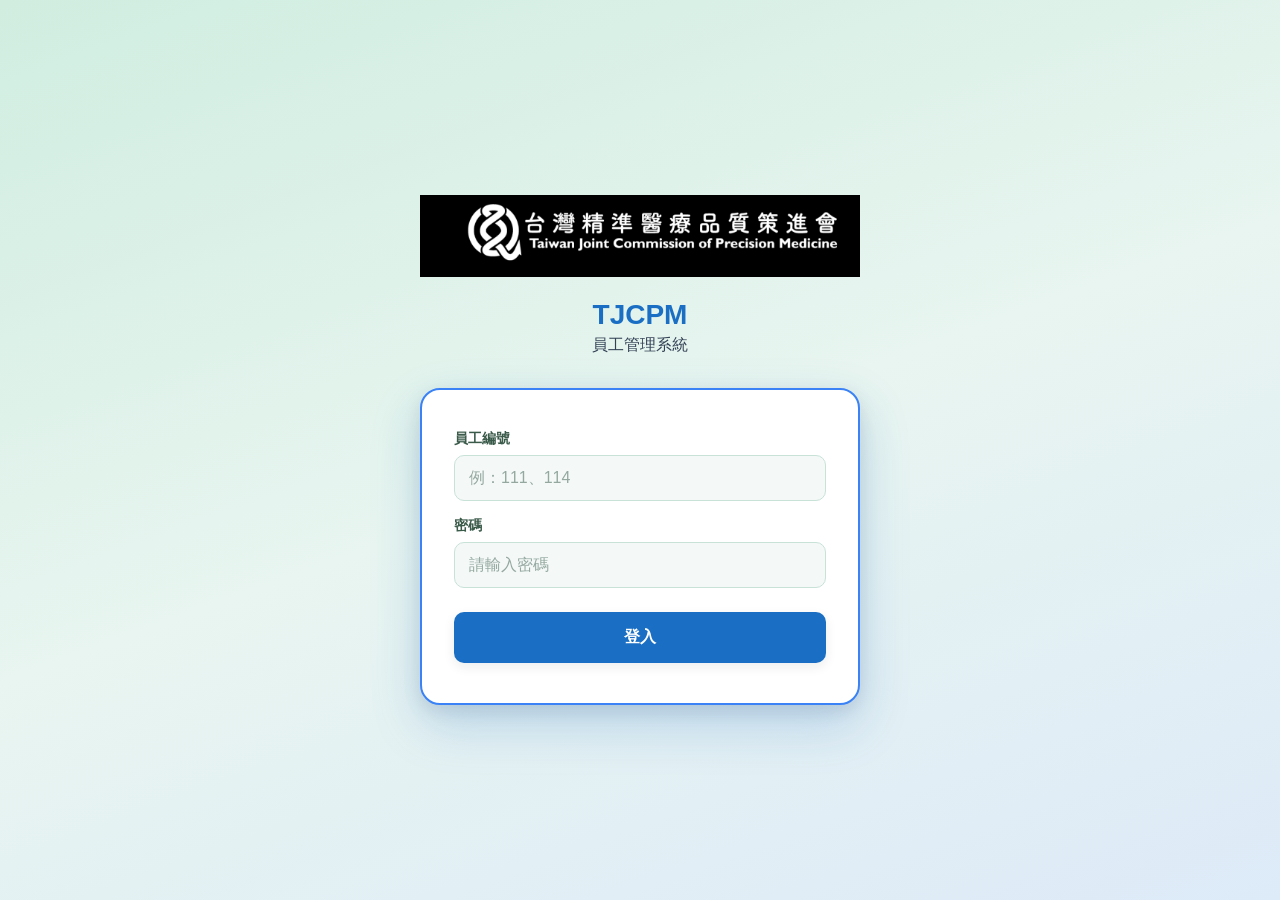
==== admin.html @ 87173b8b "Add holiday options to shift type selection" ====
<!DOCTYPE html>
<html lang="zh-Hant">
<head>
  <meta charset="UTF-8">
  <meta name="viewport" content="width=device-width, initial-scale=1.0">
  <meta name="theme-color" content="#000000">
  <link rel="icon" type="image/png" href="https://tjcpm109.github.io/tjcpm/APP%20logo.png">
  <title>TJCPM 主管後台</title>
  <link rel="stylesheet" href="style.css">
  <style>
    /* 排班表（只作用在 .rs- 開頭的元素，不會影響其他頁面） */
    .rs-bar{display:flex;gap:8px;align-items:center;flex-wrap:wrap;margin-bottom:10px}
    .rs-btn{padding:6px 12px;border:1px solid var(--card-border,#ccc);border-radius:6px;background:transparent;color:var(--text-primary,inherit);cursor:pointer;font:inherit;font-size:13px}
    .rs-wrap{overflow-x:auto;border:1.5px solid var(--card-border,#ccc);border-radius:8px}
    .rs-tbl{border-collapse:separate;border-spacing:0;min-width:100%;font-size:12px}
    .rs-tbl th,.rs-tbl td{border-right:1px solid var(--card-border,#ccc);border-bottom:1px solid var(--card-border,#ccc);padding:3px;min-width:58px;vertical-align:top;text-align:center}
    .rs-tbl thead th{background:#2a3650;color:#fff;position:sticky;top:0;z-index:2;padding:6px 3px}
    .rs-tbl thead th small{display:block;font-weight:400;opacity:.75}
    .rs-tbl td.rs-we{background:rgba(245,158,11,.10)}
    .rs-tbl thead th.rs-we{background:#3a4663}
    .rs-tbl td.rs-td{background:rgba(250,204,21,.18)}
    .rs-tbl thead th.rs-td{background:#b45309}
    .rs-tbl .rs-emp{position:sticky;left:0;z-index:3;background:var(--card-bg,#fff);min-width:84px;text-align:left;padding:6px 8px;font-weight:700}
    .rs-tbl thead th.rs-emp{background:#2a3650;z-index:4}
    .rs-emp small{display:block;font-weight:400;color:var(--text-muted,#888)}
    .rs-cell{display:flex;flex-direction:column;gap:3px}
    .rs-chip{border-left:3px solid var(--c);background:rgba(128,128,128,.14);border-radius:4px;padding:2px 4px;line-height:1.3;font-weight:600;white-space:nowrap}
    .rs-chip.n{--c:#3b82f6}.rs-chip.off{--c:#94a3b8}.rs-chip.ex{--c:#64748b}.rs-chip.h{--c:#ef4444}.rs-chip.sp{--c:#f59e0b}
    .rs-legend{display:flex;gap:12px;flex-wrap:wrap;margin-top:10px;font-size:12px;color:var(--text-muted,#888)}
    .rs-legend span:before{content:"";display:inline-block;width:10px;height:10px;border-radius:2px;background:var(--c);margin-right:5px}
  </style>
</head>

<!-- 先隱藏，script.js 確認是主管後才顯示；不是主管會被導回 index.html -->
<body data-page="admin" style="visibility:hidden">
  <div id="mainApp" style="display:block">
    <div class="header">
      <div class="header-left">
        <img src="https://tjcpm109.github.io/tjcpm/logo.png" onerror="this.style.display='none'" />
      </div>
      <div class="header-right">
        <span class="header-user" id="headerUser"></span>
        <button class="logout-btn" onclick="location.href='index.html'">回主頁</button>
        <button class="logout-btn" onclick="doLogout()">登出</button>
      </div>
    </div>

    <!-- 主管頁面 -->
    <div class="page active" id="page-admin">
      <div class="filter-bar" style="margin-bottom: 20px;">
        <div class="filter-chip active" id="adminSubTab-pending" onclick="switchAdminSubTab('pending')">⏳ 待審核</div>
        <div class="filter-chip" id="adminSubTab-board" onclick="switchAdminSubTab('board')">📊 考勤與假別看板</div>
        <div class="filter-chip" id="adminSubTab-adjust" onclick="switchAdminSubTab('adjust')">⚙️ 排班異動</div>
        <div class="filter-chip" id="adminSubTab-agent" onclick="switchAdminSubTab('agent')">👥 代理人</div>
      </div>

      <!-- ===== 待審核 ===== -->
      <div class="admin-subpage" id="adminSubPage-pending">
        <div class="stats-grid" style="grid-template-columns: repeat(4, 1fr) !important;">
          <div class="stat-card" style="border-top:3px solid var(--accent-orange); padding: 10px;">
            <div class="stat-label" style="font-size: 11px;">待審請假</div>
            <div class="stat-value" id="statLeave" style="color:var(--accent-orange); font-size: 20px;">—<span>筆</span></div>
          </div>
          <div class="stat-card" style="border-top:3px solid var(--accent-purple); padding: 10px;">
            <div class="stat-label" style="font-size: 11px;">待審加班</div>
            <div class="stat-value" id="statOT" style="color:var(--accent-purple); font-size: 20px;">—<span>筆</span></div>
          </div>
          <div class="stat-card" style="border-top:3px solid var(--blue-light); padding: 10px;">
            <div class="stat-label" style="font-size: 11px;">待審補卡</div>
            <div class="stat-value" id="statSupp" style="color:var(--blue-light); font-size: 20px;">—<span>筆</span></div>
          </div>
          <div class="stat-card" style="border-top:3px solid var(--accent-orange); padding: 10px;">
            <div class="stat-label" style="font-size: 11px;">待審排班</div>
            <div class="stat-value" id="statAdjust" style="color:var(--accent-orange); font-size: 20px;">—<span>筆</span></div>
          </div>
        </div>
        <p class="section-title">待審核 <span id="pendingLoading" style="color:var(--blue-light);font-size:12px;font-weight:400;"></span></p>
        <div class="record-list" id="pendingList"></div>
      </div>

      <!-- ===== 考勤與假別看板 ===== -->
      <div class="admin-subpage" id="adminSubPage-board" style="display:none;">
        <div class="record-list" id="adminFieldPunches" style="margin-bottom:24px;display: none !important;"></div>
        <p class="section-title">📊 全體專任同仁考勤與假別看板</p>
        <div class="profile-card" style="padding:16px; overflow-x:auto;">
          <table style="width:100%; border-collapse:collapse; font-size:13px; border: 1.5px solid var(--card-border);">
            <thead>
              <tr style="background:#2a3650; border-bottom:2px solid var(--card-border); color:#ffffff; font-weight:bold; text-align:center;">
                <th style="padding:8px; border-right:1.5px solid var(--card-border);">員編</th>
                <th style="padding:8px; border-right:1.5px solid var(--card-border);">姓名</th>
                <th style="padding:8px; border-right:1.5px solid var(--card-border);">到職日</th>
                <th style="padding:8px; border-right:1.5px solid var(--card-border);">當前年資</th>
                <th style="padding:8px; border-right:1.5px solid var(--card-border);">特休總額</th>
                <th style="padding:8px; border-right:1.5px solid var(--card-border);">特休已請</th>
                <th style="padding:8px; border-right:1.5px solid var(--card-border);">特休賸餘</th>
                <th style="padding:8px; border-right:1.5px solid var(--card-border);">補休賸餘</th>
                <th style="padding:8px; border-right:1.5px solid var(--card-border);">外勤上班</th>
                <th style="padding:8px; border-right:1.5px solid var(--card-border);">外勤下班</th>
                <th style="padding:8px;">穿透對帳</th>
              </tr>
            </thead>
            <tbody id="adminEmployeeOverviewBody">
              <tr><td colspan="11" style="text-align:center; padding:12px; color:var(--text-muted);">資料載入中…</td></tr>
            </tbody>
          </table>
        </div>

        <p class="section-title" style="margin-top:24px;">👤 員工考勤多維度穿透查詢</p>
        <div class="profile-card" style="padding: 16px;">
          <div class="input-group" style="margin-bottom:12px;">
            <label class="input-label" style="color:var(--blue-main); font-weight: bold;">請選擇要穿透查詢的同仁</label>
            <select class="select-field" id="adminQueryUserSelect" onchange="handleAdminQueryChange()">
              <option value="">-- 請選擇員工 --</option>
            </select>
          </div>
          <div id="adminQueryResults" style="display:none; margin-top:16px;">
            <div id="aq-interval" style="font-size: 13px; color: var(--blue-main); margin-bottom: 12px; font-weight: bold; border-left: 3px solid var(--blue-main); padding-left: 8px;"></div>
            <p style="font-size:14px; font-weight:bold; color:var(--text-primary); margin-bottom:8px;">📊 年度累計統計指標：</p>
            <div class="stats-grid" style="margin-bottom:16px;">
              <div class="stat-card" style="border-top: 3px solid var(--accent-purple);">
                <div class="stat-label">年度累計加班</div>
                <div class="stat-value" id="aq-y-ot" style="font-size:24px; font-weight:bold; color:var(--accent-purple);">0.0 h</div>
              </div>
              <div class="stat-card" style="border-top: 3px solid var(--accent-red);">
                <div class="stat-label">年度累計漏卡</div>
                <div class="stat-value" id="aq-y-miss" style="font-size:24px; font-weight:bold; color:var(--accent-red);">0 次</div>
              </div>
              <div class="stat-card" style="border-top: 3px solid var(--accent-orange); grid-column: span 2;">
                <div class="stat-label">年度累計遲到/早退</div>
                <div class="stat-value" id="aq-y-late" style="font-size:24px; font-weight:bold; color:var(--accent-orange);">0 次</div>
              </div>
            </div>
            <p style="font-size:14px; font-weight:bold; color:var(--text-primary); margin-top:16px; margin-bottom:8px;">📅 本月打卡紀錄：</p>
            <div id="aq-calendar-container"></div>
          </div>
        </div>
        <div class="record-list" id="adminRecords" style="display:none;"></div>
      </div>

      <!-- ===== 排班異動：排班表 + 異動表單 ===== -->
      <div class="admin-subpage" id="adminSubPage-adjust" style="display:none;">
        <p class="section-title">📅 當月排班表</p>
        <div class="profile-card" style="padding:12px;">
          <div class="rs-bar">
            <button class="rs-btn" id="rsPrev" aria-label="上個月">‹</button>
            <strong id="rsYm"></strong>
            <button class="rs-btn" id="rsNext" aria-label="下個月">›</button>
            <button class="rs-btn" id="rsToday">本月</button>
            <span style="flex:1"></span>
            <button class="rs-btn" id="rsRefresh">🔄 重新整理</button>
            <button class="rs-btn" id="rsImpToggle">📥 貼上 Google Sheet</button>
          </div>
          <div id="rsImp" style="display:none; margin-bottom:10px;">
            <div style="font-size:12px;color:var(--text-muted,#888);margin-bottom:6px;">在 Google Sheet 選取含標題列的範圍（年、月、員工編號、1～31）→ 複製 → 貼在這裡。貼上後會改用貼上的資料顯示。</div>
            <textarea class="input-field" id="rsPaste" style="height:100px;font-size:12px;"></textarea>
            <div class="rs-bar" style="margin:8px 0 0;">
              <button class="rs-btn" id="rsApply">套用資料</button>
              <button class="rs-btn" id="rsClear">改回系統資料</button>
              <span id="rsMsg" style="font-size:12px;color:var(--text-muted,#888);"></span>
            </div>
          </div>
          <div class="rs-wrap"><table class="rs-tbl" id="rsTbl"></table></div>
          <div class="rs-legend">
            <span style="--c:#3b82f6">上班</span><span style="--c:#94a3b8">休</span><span style="--c:#64748b">例</span><span style="--c:#ef4444">H 國定假日</span><span style="--c:#f59e0b">班別異動</span>
          </div>
        </div>

        <p class="section-title" style="margin-top:24px;">⚙️ 指派同仁特別排班異動 (免審核直接生效)</p>
        <div class="profile-card" style="padding: 16px;">
          <div class="input-group" style="margin-bottom:12px;">
            <label class="input-label" style="color:var(--blue-main); font-weight: bold;">選擇同仁</label>
            <select class="select-field" id="adminAdjustEmpId">
              <option value="">-- 請選擇員工 --</option>
            </select>
          </div>
          <div class="input-group" style="margin-bottom:12px;">
            <label class="input-label">異動日期</label>
            <input type="date" class="input-field" id="adminAdjustDate" />
          </div>
          <div class="input-group" style="margin-bottom:12px;">
            <label class="input-label">班別選擇</label>
            <select class="select-field" id="adminAdjustShiftType">
              <option value="08:00-17:00">08:00 - 17:00</option>
              <option value="08:30-17:30">08:30 - 17:30</option>
              <option value="09:00-18:00" selected>09:00 - 18:00</option>
              <option value="休假日">休假日</option>
              <option value="例假日">例假日</option>
            </select>
          </div>
          <div class="input-group" style="margin-bottom:12px;">
            <label class="input-label">異動原因/備註</label>
            <input type="text" class="input-field" id="adminAdjustReason" placeholder="例：理監事會議、公務排班調整" />
          </div>
          <button class="submit-btn blue" style="margin-top:8px;" onclick="submitAdminAdjust()">✓ 儲存並直接生效</button>
        </div>
      </div>

      <!-- ===== 代理人 ===== -->
      <div class="admin-subpage" id="adminSubPage-agent" style="display:none;">
        <p class="section-title">👥 主管代理人設定 (代理期間擁有審核權限)</p>
        <div class="profile-card" style="padding: 16px;">
          <div class="input-group" style="margin-bottom:12px;">
            <label class="input-label" style="color:var(--blue-main); font-weight: bold;">選擇代理同仁</label>
            <select class="select-field" id="adminAgentEmpId">
              <option value="">-- 請選擇代理主管 --</option>
            </select>
          </div>
          <div class="input-group" style="margin-bottom:12px;">
            <label class="input-label">代理開始日期</label>
            <input type="date" class="input-field" id="adminAgentStartDate" />
          </div>
          <div class="input-group" style="margin-bottom:12px;">
            <label class="input-label">代理結束日期</label>
            <input type="date" class="input-field" id="adminAgentEndDate" />
          </div>
          <div class="input-group" style="margin-bottom:12px;">
            <label class="input-label">代理狀態</label>
            <select class="select-field" id="adminAgentStatus">
              <option value="啟用">啟用 (代理中)</option>
              <option value="停用">停用 (收回授權)</option>
            </select>
          </div>
          <button class="submit-btn blue" style="margin-top:8px;" onclick="submitAdminAgent()">✓ 儲存代理設定</button>
        </div>
      </div>
    </div>
  </div>

  <div class="toast" id="toast"></div>

  <!-- 只載入 script.js；這裡不要再寫任何同名函式（會蓋掉 script.js 裡的正本） -->
  <script src="script.js"></script>
  <!-- 排班表：自己的一段程式，全部包在函式裡，不會跟 script.js 的名稱衝突 -->
  <script>
  (function () {
    var now = new Date(), S = { y: now.getFullYear(), m: now.getMonth() + 1, paste: null };
    function $(id) { return document.getElementById(id); }
    function pad(n) { return n < 10 ? '0' + n : '' + n; }
    function esc(s) { return String(s == null ? '' : s).replace(/[&<>"]/g, function (c) { return { '&': '&amp;', '<': '&lt;', '>': '&gt;', '"': '&quot;' }[c]; }); }
    function fmt(r) { return String(r).split('-').map(function (t) { var p = t.trim().split(':'); return (+p[0]) + (p[1] && p[1] !== '00' ? ':' + p[1] : ''); }).join('-'); }
    function cls(t) { return t === '休' ? 'off' : t === '例' ? 'ex' : t === 'H' ? 'h' : 'n'; }
    function isAdm(r) { return r === 'admin' || r === 'admin1' || r === 'admin2'; }

    // 員工清單
    function getEmps() {
      var all = (currentUser && currentUser.employeeList) || [];
      if (S.paste) {
        return Object.keys(S.paste).map(function (id) {
          var e = all.filter(function (x) { return matchEmpId(x.empId, id); })[0];
          return { empId: id, name: e ? e.name : '' };
        });
      }
      return all.filter(function (e) { return !isAdm(e.role); });
    }

    // 系統資料：特別排班 / 已核准的班別調整 > 週末 > 國定假日 > 預設班別
    function special(e, ds) {
      var g = null, p = null;
      ((currentUser && currentUser.specialShifts) || []).forEach(function (s) {
        if (formatLocalDateStr(s.date) !== ds) return;
        if (String(s.empId).trim() === '') g = s.start + '-' + s.end;
        else if (matchEmpId(s.empId, e.empId)) p = s.start + '-' + s.end;
      });
      (records || []).forEach(function (x) {
        if (x.type === '班別調整' && isFinalApproved(x.status) && matchEmpId(x.empId, e.empId) && x.subType && formatLocalDateStr(x.date) === ds) p = x.subType;
      });
      return p || g;
    }
    function cellsFor(e, d) {
      if (S.paste) {
        var a = (((S.paste[e.empId] || {})[S.y + '-' + S.m] || {})[d]) || [];
        return a.map(function (t) { return { t: t, c: cls(t) }; });
      }
      var ds = S.y + '-' + pad(S.m) + '-' + pad(d), dow = new Date(S.y, S.m - 1, d).getDay();
      var sp = special(e, ds);
      if (sp) return [{ t: fmt(sp), c: 'sp' }];
      if (dow === 6) return [{ t: '休', c: 'off' }];
      if (dow === 0) return [{ t: '例', c: 'ex' }];
      if (((currentUser && currentUser.holidayStrings) || []).indexOf(ds) >= 0) return [{ t: 'H', c: 'h' }];
      return [{ t: fmt(e.defaultShift || '09:00-18:00'), c: 'n' }];
    }

    function render() {
      $('rsYm').textContent = S.y + ' 年 ' + S.m + ' 月';
      var tbl = $('rsTbl'), list = getEmps(), days = new Date(S.y, S.m, 0).getDate(), wk = '日一二三四五六';
      if (!list.length) { tbl.innerHTML = '<tbody><tr><td style="padding:16px;border:0;">尚無員工資料</td></tr></tbody>'; return; }
      var tdy = (now.getFullYear() === S.y && now.getMonth() + 1 === S.m) ? now.getDate() : 0;
      var h = '<thead><tr><th class="rs-emp">員工</th>';
      for (var d = 1; d <= days; d++) {
        var w = new Date(S.y, S.m - 1, d).getDay();
        h += '<th class="' + (w % 6 === 0 ? 'rs-we ' : '') + (d === tdy ? 'rs-td' : '') + '">' + d + '<small>' + wk[w] + '</small></th>';
      }
      h += '</tr></thead><tbody>';
      list.forEach(function (e) {
        var cnt = 0, row = '';
        for (var d = 1; d <= days; d++) {
          var w = new Date(S.y, S.m - 1, d).getDay(), cs = cellsFor(e, d);
          row += '<td class="' + (w % 6 === 0 ? 'rs-we ' : '') + (d === tdy ? 'rs-td' : '') + '"><div class="rs-cell">';
          cs.forEach(function (c) { if (c.c === 'n' || c.c === 'sp') cnt++; row += '<div class="rs-chip ' + c.c + '">' + esc(c.t) + '</div>'; });
          row += '</div></td>';
        }
        h += '<tr><td class="rs-emp">' + esc(e.name || e.empId) + '<small>' + esc(e.empId) + '・' + cnt + ' 班</small></td>' + row + '</tr>';
      });
      tbl.innerHTML = h + '</tbody>';
    }

    // 貼上 Google Sheet（橫式：年 月 員工編號 1…31）
    function parse(text) {
      var lines = text.replace(/\r/g, '').split('\n').filter(function (l) { return l.trim(); });
      if (lines.length < 2) throw '至少需要標題列與一筆資料';
      var d = lines[0].indexOf('\t') >= 0 ? '\t' : ',';
      function sp(l) { return l.split(d).map(function (s) { return s.trim().replace(/^"|"$/g, ''); }); }
      var hd = sp(lines[0]), dc = [], iy = -1, im = -1, ie = -1;
      hd.forEach(function (x, i) {
        if (/^\d{1,2}$/.test(x) && +x >= 1 && +x <= 31) dc.push([i, +x]);
        else if (x.indexOf('年') >= 0) iy = i;
        else if (x.indexOf('月') >= 0) im = i;
        else if (ie < 0 && /員|編號|姓名/.test(x)) ie = i;
      });
      if (dc.length < 7 || ie < 0) throw '找不到「員工編號」或 1～31 日欄位';
      var out = {}, first = null;
      for (var r = 1; r < lines.length; r++) {
        var c = sp(lines[r]); if (!c[ie]) continue;
        var y = +c[iy] || S.y, m = +c[im] || S.m, key = y + '-' + m;
        if (!first) first = { y: y, m: m };
        var emp = out[c[ie]] = out[c[ie]] || {}, mo = emp[key] = emp[key] || {};
        dc.forEach(function (p) {
          (c[p[0]] || '').split(/[\/、;+]/).forEach(function (t) { t = t.trim(); if (t) (mo[p[1]] = mo[p[1]] || []).push(t); });
        });
      }
      if (!first) throw '沒有讀到有效資料';
      return { data: out, first: first };
    }

    $('rsPrev').onclick = function () { S.m--; if (S.m < 1) { S.m = 12; S.y--; } render(); };
    $('rsNext').onclick = function () { S.m++; if (S.m > 12) { S.m = 1; S.y++; } render(); };
    $('rsToday').onclick = function () { S.y = now.getFullYear(); S.m = now.getMonth() + 1; render(); };
    $('rsRefresh').onclick = render;
    $('rsImpToggle').onclick = function () { var b = $('rsImp'); b.style.display = b.style.display === 'none' ? 'block' : 'none'; };
    $('rsApply').onclick = function () {
      try {
        var r = parse($('rsPaste').value);
        S.paste = r.data; S.y = r.first.y; S.m = r.first.m;
        $('rsMsg').textContent = '已套用 ' + Object.keys(r.data).length + ' 位員工';
        render();
      } catch (err) { $('rsMsg').textContent = '⚠ ' + err; }
    };
    $('rsClear').onclick = function () { S.paste = null; $('rsMsg').textContent = '已改回系統資料'; render(); };

    // 切到「排班異動」分頁、或送出異動後，自動重畫
    var origSwitch = window.switchAdminSubTab;
    window.switchAdminSubTab = function (t) { origSwitch.apply(this, arguments); if (t === 'adjust') render(); };
    var origAdjust = window.submitAdminAdjust;
    window.submitAdminAdjust = function () { origAdjust.apply(this, arguments); setTimeout(render, 300); };
  })();
  </script>
</body>

</html>
---- style.css ----
* { margin:0; padding:0; box-sizing:border-box; }

:root {
  /* ── 頂部黑金 Header ── */
  --bg-header: #000000;

  /* ── 頁面底：經典 V32 淡雅淺綠色 ── */
  --bg-page: #eaf5f0;
  --bg-page-alt: #cbd5e1;

  /* ── 卡片：V26 經典純白卡片 ── */
  --card-bg: #ffffff;
  --card-bg-soft: #f8fafc;
  --card-bg-hover: #f1f5f9;
  --card-border: #475569;

  /* ── 強調色系 ── */
  --blue-main: #1a6fc4;
  --blue-light: #2563eb;
  --blue-pale: #eff6ff;
  --blue-border: #3b82f6;
  --blue-text-on-pale: #1a6fc4;

  --green-main: #059669;
  --green-light: #10b981;
  --green-pale: #ecfdf5;
  --green-border: #10b981;

  --accent-red: #ef4444;
  --accent-red-pale: #fef2f2;
  --accent-orange: #f59e0b;
  --accent-orange-pale: #fffbeb;
  --accent-purple: #7c3aed;
  --accent-purple-pale: #f5f3ff;

  /* ── 文字與邊框 ── */
  --text-primary: #0f172a;
  --text-secondary: #334155;
  --text-muted: #64748b;
  --page-text-primary: #0f172a;
  --page-text-secondary: #334155;
  
  --border: #475569;
  --border-bright: #334155;
  --shadow: 0 4px 12px rgba(15, 23, 42, 0.08);
  --shadow-md: 0 8px 24px rgba(15, 23, 42, 0.15);
  --radius: 10px;
  --radius-lg: 16px;

  --fs-body: 16px;
  --fs-label: 14px;
  --fs-btn: 16px;
}

body {
  background: var(--bg-page);
  color: var(--page-text-primary);
  font-family: -apple-system, 'PingFang TC', 'Microsoft JhengHei', sans-serif;
  min-height: 100vh;
  font-size: var(--fs-body);
}

/* ── Login ── */
#loginScreen {
  min-height: 100vh;
  display: flex;
  flex-direction: column;
  align-items: center;
  justify-content: center;
  padding: 24px;
  background: linear-gradient(160deg, #d0ede0 0%, #e8f5f0 50%, #ddeaf8 100%);
}
.login-logo { margin-bottom: 22px; width: 100%; max-width: 440px; }
.login-logo img { width: 100%; max-width: 440px; display: block; }
.login-logo .logo-fallback {
  display: none;
  background: var(--blue-main);
  color: #fff;
  font-size: 42px;
  font-weight: 700;
  padding: 28px 48px;
  border-radius: 20px;
  letter-spacing: 4px;
}
.login-title { font-size: 28px; font-weight: 700; color: #1a6fc4; margin-bottom: 4px; }
.login-sub { font-size: 16px; color: var(--page-text-secondary); margin-bottom: 32px; }

.login-box {
  background: #ffffff;
  border: 2px solid var(--blue-border);
  border-radius: 20px;
  padding: 40px 32px;
  width: 100%;
  max-width: 440px;
  box-shadow: 0 20px 50px rgba(26, 111, 196, 0.22), 0 6px 18px rgba(17, 24, 39, 0.10);
}
#loginScreen .input-field,
#loginScreen .select-field {
  background: #f4f9f7;
  border: 1.5px solid #c8e2d8;
  color: var(--page-text-primary);
}
#loginScreen .input-field::placeholder { color: #94a8a0; }
#loginScreen .input-field:focus,
#loginScreen .select-field:focus {
  border-color: #1a6fc4;
  box-shadow: 0 0 0 3px rgba(26, 111, 196, 0.15);
  background: #ffffff;
}
#loginScreen .input-label { color: #3a5a4a; }
.login-err {
  background: #fef2f2;
  border: 1px solid #fecaca;
  border-radius: var(--radius);
  padding: 11px 14px;
  font-size: var(--fs-body);
  color: #dc2626;
  margin-bottom: 16px;
  display: none;
}

/* ── Header ── */
.header {
  background: var(--bg-header);
  border-bottom: 2px solid var(--green-border);
  padding: 12px 20px;
  display: flex;
  align-items: center;
  justify-content: center;
  position: sticky;
  top: 0;
  z-index: 100;
  box-shadow: var(--shadow);
}
.header-left {
  display: flex;
  align-items: center;
  justify-content: center;
  flex: 1;
}
.header-left img {
  height: 52px !important;
  display: block;
  margin: 0 auto;
  transition: height 0.2s;
}
.header-right {
  display: flex;
  align-items: center;
  gap: 12px;
  position: absolute;
  right: 20px;
}
.header-clock { font-size: var(--fs-label); color: var(--blue-light); font-variant-numeric: tabular-nums; font-weight: 700; }
.header-user {
  font-size: var(--fs-label);
  color: #00BFFF;
  font-weight: 700;
  background: rgba(0, 191, 255, 0.12);
  padding: 5px 10px;
  border-radius: 6px;
}
.logout-btn {
  font-size: var(--fs-label);
  color: var(--accent-red);
  cursor: pointer;
  background: none;
  border: 2px solid var(--accent-red);
  font-family: inherit;
  padding: 6px 12px;
  border-radius: 6px;
  font-weight: 700;
  transition: background 0.15s;
}
.logout-btn:hover { background: var(--accent-red-pale); }
.notif-bell { font-size: 21px; cursor: pointer; position: relative; }
.notif-badge {
  position: absolute;
  top: -4px;
  right: -4px;
  background: var(--accent-red);
  color: #fff;
  font-size: 11px;
  font-weight: 900;
  width: 17px;
  height: 17px;
  border-radius: 50%;
  display: flex;
  align-items: center;
  justify-content: center;
  pointer-events: none;
}

/* ── Nav ── */
.nav {
  background: var(--bg-header) !important;
  border-bottom: 1.5px solid var(--card-border) !important;
  display: flex !important;
  width: 100% !important;
  overflow-x: auto !important;
  -webkit-overflow-scrolling: touch !important;
  padding: 10px 14px !important;
  gap: 8px !important;
  margin: 0 !important;
}
.nav::-webkit-scrollbar { display: none !important; }
.nav-tab {
  flex: 0 0 auto !important;
  text-align: center !important;
  padding: 9px 4px !important;
  font-size: var(--fs-label) !important;
  color: #94a3b8 !important;
  cursor: pointer !important;
  white-space: nowrap !important;
  border-bottom: none !important;
  border-radius: 20px !important;
  border: 1px solid var(--card-border) !important;
  transition: all 0.2s !important;
  font-weight: 700 !important;
  user-select: none !important;
  display: inline-flex !important;
  align-items: center !important;
  justify-content: center !important;
}
@media(min-width: 600px) {
  .nav-tab { flex: 1 !important; }
}
.nav-tab:hover {
  color: var(--blue-light) !important;
  background: var(--card-bg-hover) !important;
}
.nav-tab.active {
  color: #ffffff !important;
  border: 1px solid var(--blue-light) !important;
  background: var(--blue-light) !important;
}

/* ── Pages ── */
.page { display: none; padding: 20px; max-width: 700px; margin: 0 auto; }
.page.active { display: block; }

/* ── Clock card ── */
.clock-card {
  background: linear-gradient(135deg, #16a34a 0%, #22c58a 100%) !important;
  border: 1.5px solid #107e37 !important;
  border-radius: var(--radius-lg);
  padding: 28px 24px;
  text-align: center;
  margin-bottom: 16px;
  box-shadow: var(--shadow-md);
  color: #ffffff !important;
}
.clock-time { font-size: 54px; font-weight: bold; font-variant-numeric: tabular-nums; letter-spacing: -1px; line-height: 1; color: #ffffff !important; }
.clock-date { font-size: var(--fs-label); margin-top: 8px; color: rgba(255, 255, 255, 0.85) !important; }
.clock-user { font-size: var(--fs-label); margin-top: 10px; font-weight: 700; color: #ffffff !important; }

/* ── Inputs & Form Layout ── */
.form-row {
  display: grid;
  grid-template-columns: 1fr 1fr;
  gap: 12px;
}
.input-group { margin-bottom: 16px; }
.input-label { font-size: var(--fs-label); color: var(--page-text-secondary); margin-bottom: 7px; display: block; font-weight: 600; }
.input-label .hint { font-weight: normal; color: var(--text-muted); font-size: 12px; }
.input-field, .select-field {
  width: 100%;
  background: var(--card-bg);
  border: 1px solid var(--card-border);
  border-radius: var(--radius);
  padding: 13px 14px;
  color: var(--text-primary);
  font-size: var(--fs-body);
  font-family: inherit;
  transition: border-color 0.2s, box-shadow 0.2s;
  outline: none;
}
.input-field:focus, .select-field:focus { border-color: var(--blue-light); box-shadow: 0 0 0 3px rgba(96,165,250,0.2); }
.input-field::placeholder { color: var(--text-muted); }
.select-field { appearance: none; cursor: pointer; }

/* ── Info Banner / Box ── */
.info-banner, .info-box {
  display: flex;
  align-items: flex-start;
  gap: 12px;
  background: var(--blue-pale);
  border: 1px solid var(--blue-border);
  border-radius: var(--radius);
  padding: 12px 16px;
  margin-bottom: 20px;
  font-size: 14px;
  color: var(--blue-text-on-pale);
  line-height: 1.6;
}
.info-banner .info-icon, .info-box .info-icon { font-size: 19px; flex-shrink: 0; margin-top: 1px; }
.info-banner strong, .info-box strong { color: var(--blue-main) !important; }

/* ── Balance Card ── */
.balance-card, .profile-card, .form-card {
  background: var(--card-bg);
  border: 1px solid var(--card-border);
  border-radius: var(--radius-lg);
  padding: 20px;
  margin-bottom: 20px;
  box-shadow: var(--shadow);
}
.balance-grid { display: grid; grid-template-columns: 1fr 1fr; gap: 12px; }
.balance-item { text-align: center; padding: 8px 0; }
.balance-item.border-right { border-right: 1px solid var(--card-border); }
.balance-title { font-size: 15px; font-weight: 600; margin-bottom: 6px; }
.balance-title.green { color: var(--green-light); }
.balance-title.purple { color: var(--accent-purple); }
.balance-value { font-size: 28px; font-weight: 700; color: var(--text-primary); }
.balance-value .unit { font-size: 14px; font-weight: normal; color: var(--text-muted); }
.balance-pending { font-size: 12px; color: var(--accent-orange); margin-top: 4px; }

.detail-toggle-wrapper {
  text-align: center;
  margin-top: 12px;
  padding-top: 12px;
  border-top: 1px dashed var(--card-border);
}
.btn-toggle-detail {
  background: none;
  border: none;
  color: var(--blue-light);
  font-size: 13px;
  cursor: pointer;
  font-weight: 500;
}
.comp-detail-area {
  display: none;
  margin-top: 12px;
  background: var(--card-bg-soft);
  border-radius: 8px;
  padding: 12px;
}
.detail-row { display: flex; justify-content: space-between; padding: 4px 0; font-size: 13px; color: var(--text-secondary); }
.detail-value { font-weight: 600; color: var(--text-primary); }
.text-red { color: var(--accent-red); }
.warning-box {
  margin-top: 8px;
  padding: 8px 12px;
  background: var(--accent-orange-pale);
  border: 1px solid var(--accent-orange);
  border-radius: 6px;
  color: var(--accent-orange);
  font-size: 12px;
  line-height: 1.4;
}

/* ── Custom File Upload ── */
.file-upload-box { position: relative; margin-top: 4px; }
.file-input { display: none; }
.file-label {
  display: block;
  padding: 10px 14px;
  background: var(--card-bg-soft);
  border: 1px dashed var(--card-border);
  border-radius: var(--radius);
  text-align: center;
  font-size: 13px;
  color: var(--text-secondary);
  cursor: pointer;
}
.file-label:hover { background: var(--card-bg-hover); }
.file-list { margin-top: 6px; font-size: 12px; color: var(--text-muted); }

/* ── Action buttons ── */
.action-grid { 
  display: grid; 
  grid-template-columns: 1fr 1fr; 
  gap: 12px; 
  margin-bottom: 20px; 
  width: 100%;
  box-sizing: border-box;
}
.action-btn {
  background: var(--card-bg);
  border: 1px solid var(--card-border);
  border-radius: var(--radius-lg);
  padding: 20px 12px;
  cursor: pointer;
  text-align: center;
  transition: all 0.18s;
  user-select: none;
  box-shadow: var(--shadow);
  width: 100%;
  box-sizing: border-box;
}
.action-btn:hover { background: var(--card-bg-hover); transform: translateY(-2px); box-shadow: var(--shadow-md); }
.action-btn:active { transform: scale(0.97); }
.action-btn .btn-icon { font-size: 32px; margin-bottom: 10px; display: block; }
.action-btn .btn-label { font-size: 18px; font-weight: 700; }
.action-btn .btn-sub { font-size: var(--fs-label); color: var(--text-muted); margin-top: 4px; }
.btn-checkin { border-top: 4px solid var(--green-main); }
.btn-checkin .btn-label { color: var(--green-light); }
.btn-checkout { border-top: 4px solid var(--accent-red); }
.btn-checkout .btn-label { color: var(--accent-red); }

.action-btn.disabled { opacity: 0.45; cursor: not-allowed; pointer-events: none; filter: grayscale(0.4); }
.action-btn.disabled:hover { transform: none; box-shadow: var(--shadow); }

/* ── Offline Banner & GPS ── */
.offline-banner {
  background: var(--accent-orange-pale);
  border: 1px solid #6b4f12;
  color: var(--accent-orange);
  border-radius: var(--radius);
  padding: 12px 16px;
  margin-bottom: 16px;
  font-size: var(--fs-body);
  display: none;
  align-items: center;
  gap: 10px;
}
.offline-banner.show { display: flex; }

.gps-bar {
  background: var(--card-bg);
  border: 1px solid var(--card-border);
  border-radius: var(--radius);
  padding: 12px 14px;
  display: flex;
  align-items: center;
  gap: 10px;
  margin-bottom: 10px;
  font-size: var(--fs-body);
  box-shadow: var(--shadow);
}
.gps-dot { width: 9px; height: 9px; border-radius: 50%; background: var(--text-muted); flex-shrink: 0; transition: background 0.3s; }
.gps-dot.active { background: var(--green-light); }
.gps-dot.error { background: var(--accent-red); }
.gps-text { color: var(--text-primary); }
.gps-coords { color: var(--text-secondary); margin-left: auto; font-family: monospace; }

/* ── Titles & Records ── */
.section-title {
  font-size: 16px;
  font-weight: bold;
  color: var(--page-text-primary);
  margin: 20px 0 10px 0;
  display: flex;
  align-items: center;
  gap: 6px;
}

.record-list { display: flex; flex-direction: column; gap: 8px; }
.record-item {
  background: var(--card-bg);
  border: 1px solid var(--card-border);
  border-radius: var(--radius);
  padding: 14px 16px;
  display: flex;
  flex-direction: column;
  gap: 8px;
  box-shadow: var(--shadow);
}
.record-row { display: flex; align-items: center; gap: 14px; }
.record-dot { width: 11px; height: 11px; border-radius: 50%; flex-shrink: 0; }
.dot-green { background: var(--green-main); }
.dot-red { background: var(--accent-red); }
.dot-orange { background: var(--accent-orange); }
.dot-purple { background: var(--accent-purple); }
.dot-blue { background: var(--blue-light); }
.dot-yellow { background: #eab308; }
.record-info { flex: 1; }
.record-type { font-size: var(--fs-body); font-weight: 600; color: var(--text-primary); display: flex; align-items: center; gap: 6px; }
.record-meta { font-size: var(--fs-label); color: var(--text-secondary); margin-top: 3px; }
.record-time { font-size: var(--fs-body); color: var(--text-secondary); font-variant-numeric: tabular-nums; font-weight: 500; }
.empty-state { text-align: center; padding: 40px 20px; color: var(--page-text-secondary); }
.empty-icon { font-size: 38px; margin-bottom: 12px; }
.empty-text { font-size: var(--fs-body); }

/* ── Tables ── */
.quota-table, .attendance-table { width: 100%; border-collapse: collapse; margin: 10px 0; font-size: 14px; }
.quota-table th, .quota-table td, .attendance-table th, .attendance-table td {
  border: 1px solid var(--card-border) !important;
  padding: 8px 10px;
  text-align: center;
}
.quota-table th, .attendance-table th { background: var(--card-bg-soft) !important; color: var(--text-secondary) !important; font-weight: 700; }
.quota-table tbody td, .attendance-table tbody td { color: var(--text-primary) !important; }

.calendar-table-container {
  background: var(--card-bg);
  border: 1px solid var(--card-border);
  border-radius: var(--radius-lg);
  padding: 16px;
  margin-top: 10px;
  overflow-x: auto;
  box-shadow: var(--shadow);
}
.calendar-table { width: 100%; border-collapse: collapse; font-size: 14px; text-align: left; color: var(--text-primary); }
.calendar-table th, .calendar-table td { padding: 12px 10px; border-bottom: 1px solid var(--card-border); }
.calendar-table th { font-weight: 700; color: var(--text-secondary); text-transform: uppercase; font-size: 13px; letter-spacing: 0.5px; }
.calendar-table tr:last-child td { border-bottom: none; }
.calendar-row-missed { cursor: pointer; }
.calendar-row-missed:hover { background: var(--card-bg-soft); }

/* ── Modals & Submit Buttons ── */
.modal-overlay {
  display: none;
  position: fixed;
  inset: 0;
  background: rgba(8,12,20,0.6);
  z-index: 200;
  align-items: flex-end;
  justify-content: center;
}
.modal-overlay.open { display: flex; }
.modal {
  background: var(--card-bg);
  border: 1px solid var(--card-border);
  border-radius: var(--radius-lg) var(--radius-lg) 0 0;
  padding: 24px 20px 36px;
  width: 100%;
  max-width: 700px;
  animation: slideUp 0.25s ease;
  box-shadow: 0 -4px 28px rgba(0,0,0,0.4);
}
@keyframes slideUp { from { transform: translateY(40px); opacity: 0; } to { transform: translateY(0); opacity: 1; } }
.modal-title { font-size: 18px; font-weight: 700; color: var(--blue-light); margin-bottom: 20px; display: flex; align-items: center; gap: 10px; }
.modal-close { margin-left: auto; background: none; border: none; color: var(--text-muted); cursor: pointer; font-size: 22px; line-height: 1; padding: 0; }

.submit-btn {
  width: 100%;
  padding: 15px;
  border-radius: var(--radius);
  border: none;
  font-size: var(--fs-btn);
  font-weight: 700;
  font-family: inherit;
  cursor: pointer;
  margin-top: 8px;
  transition: opacity 0.2s, transform 0.15s, box-shadow 0.15s;
  box-shadow: var(--shadow);
}
.submit-btn:hover { opacity: 0.92; box-shadow: var(--shadow-md); }
.submit-btn:active { transform: scale(0.98); }
.submit-btn.blue { background: var(--blue-main); color: #fff; }
.submit-btn.green { background: var(--green-main); color: #06241a; }
.submit-btn.orange { background: var(--accent-orange); color: #2b1f02; }
.submit-btn.purple { background: var(--accent-purple); color: #1c1334; }

/* ── Toast ── */
.toast {
  position: fixed;
  bottom: 24px;
  left: 50%;
  transform: translateX(-50%) translateY(80px);
  background: #1e293b !important;
  border: 1.5px solid var(--card-border) !important;
  color: #ffffff !important;
  border-radius: 50px;
  padding: 12px 22px;
  font-size: var(--fs-label);
  font-weight: 700;
  z-index: 300;
  transition: transform 0.3s ease;
  white-space: nowrap;
  box-shadow: var(--shadow-md);
}
.toast.show { transform: translateX(-50%) translateY(0); }

/* ── Badges ── */
.badge { display: inline-block; font-size: 12px; font-weight: 700; padding: 3px 9px; border-radius: 20px; letter-spacing: 0.3px; }
.badge-green { background: var(--green-pale) !important; color: var(--green-main) !important; border: 1px solid rgba(5, 150, 105, 0.2) !important; }
.badge-red { background: var(--accent-red-pale); color: var(--accent-red); }
.badge-orange { background: var(--accent-orange-pale); color: var(--accent-orange); }
.badge-purple { background: var(--accent-purple-pale); color: var(--accent-purple); }
.badge-blue { background: var(--blue-pale); color: var(--blue-light); }
.badge-gray { background: #1f2937; color: #9ca3af; }
.badge-waiting { background: #78350f; color: #fbbf24; }
.badge-withdrawn { background: #334155; color: #cbd5e1; border: 1px solid #475569; }
.badge-supplement { background: #eff6ff; color: #3b82f6; border: 1px solid #3b82f6; border-radius: 6px; padding: 4px 8px; }

/* ── Stats & Approve UI ── */
.stats-grid { display: grid; grid-template-columns: repeat(2,1fr); gap: 12px; margin-bottom: 20px; }
.stat-card {
  background: var(--card-bg);
  border: 1px solid var(--card-border);
  border-radius: var(--radius);
  padding: 16px;
  box-shadow: var(--shadow);
  border-top: 3px solid var(--blue-light);
}
.stat-label { font-size: 13px; color: var(--text-secondary); margin-bottom: 6px; text-transform: uppercase; letter-spacing: 0.6px; font-weight: 700; }
.stat-value { font-size: 30px; font-weight: 300; color: var(--blue-light); }
.stat-value span { font-size: var(--fs-label); color: var(--text-muted); margin-left: 4px; }

.approve-row { display: flex; gap: 8px; }
.approve-btn {
  font-size: var(--fs-label);
  padding: 8px 16px;
  border-radius: 6px;
  border: none;
  cursor: pointer;
  font-family: inherit;
  font-weight: 600;
  transition: opacity 0.15s;
}
.approve-btn.ok { background: var(--green-pale); color: var(--green-light); border: 1px solid var(--green-border); }
.approve-btn.ok:hover { background: var(--green-border); }
.approve-btn.reject { background: var(--accent-red-pale); color: var(--accent-red); border: 1px solid #5c2a2e; }
.approve-btn.reject:hover { background: #5c2a2e; }

.filter-bar { display: flex; gap: 8px; margin-bottom: 16px; flex-wrap: wrap; }
.filter-chip, .subtab-chip {
  font-size: var(--fs-label);
  padding: 7px 15px;
  border-radius: 20px;
  background: var(--card-bg);
  border: 1px solid var(--card-border);
  color: var(--text-secondary);
  cursor: pointer;
  transition: all 0.15s;
  font-weight: 500;
}
.filter-chip.active, .subtab-chip.active { background: var(--blue-pale); border-color: var(--blue-light); color: var(--blue-light); font-weight: 700; }

.spinner {
  display: inline-block;
  width: 16px;
  height: 16px;
  border: 2px solid rgba(255,255,255,0.4);
  border-top-color: #fff;
  border-radius: 50%;
  animation: spin 0.7s linear infinite;
  vertical-align: middle;
  margin-right: 6px;
}
@keyframes spin { to { transform: rotate(360deg); } }

.approve-comment-area { margin-top: 10px; display: none; flex-direction: column; gap: 8px; }
.approve-comment-area.open { display: flex; }
.approve-comment-input {
  width: 100%;
  background: var(--card-bg-soft);
  border: 1px solid var(--card-border);
  border-radius: var(--radius);
  padding: 10px 12px;
  color: var(--text-primary);
  font-size: var(--fs-label);
  font-family: inherit;
  resize: vertical;
  min-height: 60px;
  outline: none;
}
.approve-comment-input:focus { border-color: var(--blue-light); }
.approve-comment-input::placeholder { color: var(--text-muted); }
.approve-confirm-row { display: flex; gap: 8px; }

/* ── Profile & Responsive ── */
.profile-meta-row { display: flex; align-items: center; gap: 10px; padding: 12px 0; border-bottom: 1px solid var(--card-border); font-size: var(--fs-body); }
.profile-meta-row:last-child { border-bottom: none; }
.profile-meta-icon { font-size: 18px; width: 26px; flex-shrink: 0; }
.profile-meta-label { color: var(--text-secondary); width: 110px; flex-shrink: 0; }
.profile-meta-value { color: var(--text-primary); flex: 1; font-weight: 500; }
.pw-toggle-btn { background: none; border: 1px solid var(--blue-border); color: var(--blue-light); border-radius: 6px; padding: 5px 10px; font-size: 12px; cursor: pointer; transition: background 0.15s; }
.pw-toggle-btn:hover { background: var(--blue-pale); }
.pw-change-area { display: none; margin-top: 12px; }
.pw-change-area.open { display: block; }

@media(max-width: 500px) {
  .header-right .header-user, .header-right .header-clock { display: none !important; }
}
@media(min-width: 600px) {
  .page { padding: 28px 24px; }
  .clock-time { font-size: 64px; }
}
.record-type .badge { font-size: 14px !important; padding: 4px 10px !important; border-radius: 6px !important; }

/* ── Hero 形象卡片樣式 ── */
.profile-hero-card {
  background: linear-gradient(135deg, #1e293b 0%, #0f172a 100%);
  border: 1px solid var(--card-border);
  border-radius: var(--radius-lg);
  padding: 24px 20px;
  margin-bottom: 16px;
  display: flex;
  align-items: center;
  gap: 16px;
  box-shadow: var(--shadow-md);
  position: relative;
  overflow: hidden;
}
.profile-hero-card::after {
  content: '';
  position: absolute;
  top: -30px;
  right: -30px;
  width: 100px;
  height: 100px;
  background: rgba(37, 99, 235, 0.15);
  border-radius: 50%;
  pointer-events: none;
}
.hero-avatar {
  width: 56px;
  height: 56px;
  background: var(--blue-main);
  color: #ffffff;
  border-radius: 50%;
  display: flex;
  align-items: center;
  justify-content: center;
  font-size: 28px;
  box-shadow: 0 4px 12px rgba(26, 111, 196, 0.3);
  flex-shrink: 0;
}
.hero-info { flex: 1; }
.hero-name-row { display: flex; align-items: center; gap: 10px; margin-bottom: 6px; }
.hero-name { font-size: 22px; font-weight: 800; color: #ffffff; letter-spacing: 0.5px; }
.hero-id-row { font-size: 14px; color: #94a3b8; }

/* ── 質感卡片微調 ── */
.profile-card-dark {
  background: var(--card-bg);
  border: 1px solid var(--card-border);
  border-radius: var(--radius-lg);
  padding: 18px 20px;
  margin-bottom: 16px;
  box-shadow: var(--shadow);
}
.card-header-row { display: flex; align-items: center; justify-content: space-between; margin-bottom: 12px; }
.card-title { font-size: 16px; font-weight: 700; color: var(--text-primary); }

.btn-adjust-toggle {
  background: var(--blue-pale);
  color: var(--blue-light);
  border: 1px solid var(--blue-border);
  border-radius: 20px;
  padding: 5px 12px;
  font-size: 13px;
  font-weight: 600;
  cursor: pointer;
  transition: all 0.2s ease;
}
.btn-adjust-toggle:hover { background: var(--blue-light); color: #ffffff; }

/* ── 嵌入式班別調整表單展開區 ── */
.profile-adjust-area {
  display: none;
  margin-top: 14px;
  padding-top: 14px;
  border-top: 1px dashed var(--card-border);
  animation: fadeInDown 0.25s ease-out;
}
.profile-adjust-area.open { display: block; }
.adjust-form-title { font-size: 14px; font-weight: 700; color: var(--accent-orange); margin-bottom: 12px; }

@keyframes fadeInDown {
  from { opacity: 0; transform: translateY(-8px); }
  to { opacity: 1; transform: translateY(0); }
}

/* ── 側滑標籤列 (Scroll Filter Bar) ── */
.scroll-filter-bar {
  display: flex;
  gap: 8px;
  overflow-x: auto;
  padding: 4px 2px 10px;
  margin-bottom: 12px;
  -webkit-overflow-scrolling: touch;
}
.scroll-filter-bar::-webkit-scrollbar { display: none; }

.scroll-chip {
  flex: 0 0 auto;
  padding: 6px 14px;
  font-size: 12px;
  font-weight: 500;
  border-radius: 20px;
  background-color: #ffffff;
  border: 1px solid #cbd5e1;
  color: var(--text-secondary);
  cursor: pointer;
  transition: all 0.2s;
}
.scroll-chip.active {
  background-color: var(--blue-main) !important;
  color: #ffffff !important;
  font-weight: 600;
  border-color: var(--blue-main) !important;
  box-shadow: 0 4px 10px rgba(26, 111, 196, 0.25) !important;
}

/* ── 分段控制器 (Segmented Control) ── */
.filter-bar-segmented {
  display: flex;
  background: var(--card-bg-soft);
  border: 1px solid var(--card-border);
  border-radius: 12px;
  padding: 4px;
  gap: 4px;
  margin-bottom: 12px;
  overflow-x: auto;
  -webkit-overflow-scrolling: touch;
}
.filter-bar-segmented::-webkit-scrollbar { display: none; }

.segment-btn {
  flex: 1;
  min-width: 68px;
  text-align: center;
  padding: 8px 10px;
  font-size: 13px;
  font-weight: 600;
  color: var(--text-secondary);
  border-radius: 8px;
  cursor: pointer;
  white-space: nowrap;
  transition: all 0.2s ease;
  user-select: none;
}
.segment-btn:hover {
  color: var(--text-primary);
  background: rgba(255, 255, 255, 0.5);
}

.segment-btn.active {
  background: var(--card-bg);
  color: var(--blue-main);
  box-shadow: 0 2px 6px rgba(15, 23, 42, 0.12);
  font-weight: 700;
}
.segment-btn.active[data-status="agree"] {
  background: var(--green-pale) !important;
  color: var(--green-main) !important;
  border: 1px solid rgba(5, 150, 105, 0.2);
}
.segment-btn.active[data-status="pending"] {
  background: var(--accent-orange-pale) !important;
  color: var(--accent-orange) !important;
  border: 1px solid rgba(245, 158, 11, 0.2);
}
.segment-btn.active[data-status="reject"] {
  background: var(--accent-red-pale) !important;
  color: var(--accent-red) !important;
  border: 1px solid rgba(239, 68, 68, 0.2);
}
.segment-btn.active[data-status="cancel"] {
  background: #f1f5f9 !important;
  color: #64748b !important;
  border: 1px solid #cbd5e1;
}

/* ── 申請單紀錄卡片樣式與狀態 ── */
.record-header-row { display: flex; align-items: center; justify-content: space-between; width: 100%; }
.record-title-group { display: flex; align-items: center; gap: 8px; }
.record-leave-hours { font-size: 14px; font-weight: 800; padding: 2px 8px; border-radius: 6px; }
.record-date-range { font-size: 14px; font-weight: 700; color: var(--text-primary); margin-top: 6px; display: flex; align-items: center; gap: 6px; }

.record-approve-detail {
  margin-top: 8px;
  padding-top: 8px;
  border-top: 1px dashed #e2e8f0;
  display: flex;
  align-items: center;
  justify-content: space-between;
  font-size: 13px;
  color: var(--text-muted);
}
.approver-tag { color: var(--green-main); font-weight: 600; display: inline-flex; align-items: center; gap: 4px; }
.pending-tag { color: var(--accent-orange); font-weight: 600; }
.reject-tag { color: var(--accent-red); font-weight: 600; }

/* 1. 已同意 (綠) */
/* 1. 已同意 (綠) */
.record-item.status-approved {
  background: var(--card-bg);
  border: 1.5px solid var(--green-border) !important;
  border-left: 5px solid var(--green-main) !important;
  position: relative;
  overflow: hidden;
}
.record-item.status-approved::after {
  content: '✓ 已核准';
  position: absolute;
  right: -20px;
  bottom: -8px;
  font-size: 42px;
  font-weight: 900;
  color: rgba(5, 150, 105, 0.05);
  pointer-events: none;
  user-select: none;
}
.record-leave-hours.approved-hours {
  color: var(--blue-main) !important;
  background: var(--blue-pale) !important;
  border: 1px solid rgba(26, 111, 196, 0.2) !important;
}

/* 2. 待審核 / 簽核中 (橘/紫) */
.record-item.status-pending {
  background: var(--card-bg);
  border: 1.5px solid var(--accent-orange) !important;
  border-left: 5px solid var(--accent-orange) !important;
}
.record-item.status-pending-second {
  background: var(--card-bg);
  border: 1.5px solid var(--accent-purple) !important;
  border-left: 5px solid var(--accent-purple) !important;
}
.record-leave-hours.pending-hours {
  color: #b45309 !important;
  background: #fef3c7 !important;
  border: 1px solid #fde68a !important;
}

/* 3. 已拒絕 (紅) */
.record-item.status-rejected {
  background: var(--card-bg);
  border: 1.5px solid var(--accent-red) !important;
  border-left: 5px solid var(--accent-red) !important;
  opacity: 0.9;
}
.record-leave-hours.rejected-hours {
  color: var(--accent-red) !important;
  background: var(--accent-red-pale) !important;
  border: 1px solid rgba(239, 68, 68, 0.2) !important;
}

/* 2. 待審核 / 簽核中 (橘/紫) */
.record-item.status-pending {
  background: var(--card-bg);
  border: 1.5px solid var(--accent-orange) !important;
  border-left: 5px solid var(--accent-orange) !important;
}
.record-item.status-pending-second {
  background: var(--card-bg);
  border: 1.5px solid var(--accent-purple) !important;
  border-left: 5px solid var(--accent-purple) !important;
}
.record-leave-hours.pending-hours {
  color: #b45309 !important;
  background: #fef3c7 !important;
  border: 1px solid #fde68a !important;
}

/* 3. 已拒絕 (紅) */
.record-item.status-rejected {
  background: var(--card-bg);
  border: 1.5px solid var(--accent-red) !important;
  border-left: 5px solid var(--accent-red) !important;
  opacity: 0.9;
}
.record-leave-hours.rejected-hours {
  color: var(--accent-red);
  background: var(--accent-red-pale);
  border: 1px solid rgba(239, 68, 68, 0.2);
}

/* 4. 已撤回 (灰) */
.record-item.status-withdrawn {
  background: #f8fafc;
  border: 1px solid #cbd5e1 !important;
  border-left: 5px solid #94a3b8 !important;
  opacity: 0.7;
}

/* ── 輔助按鈕與元件 ── */
.btn-cancel-apply {
  background: none;
  border: 1px solid var(--card-border);
  color: var(--text-secondary);
  border-radius: 6px;
  padding: 3px 10px;
  font-size: 12px;
  font-weight: 600;
  cursor: pointer;
  transition: all 0.15s ease;
}
.btn-cancel-apply:hover {
  background: var(--accent-red-pale);
  color: var(--accent-red);
  border-color: var(--accent-red);
}

.resubmit-textarea {
  width: 100%;
  min-height: 60px;
  border-radius: 8px;
  padding: 8px;
  font-size: 13px;
}

.btn-resubmit-submit {
  margin-top: 6px;
  background: #2563eb;
  color: #ffffff;
  border: none;
  font-weight: 600;
}

.record-comment-box {
  color: #7c3aed;
  background: #f5f3ff;
  margin-top: 8px;
  border-top: 2px solid #7c3aed;
  border-radius: 6px;
  padding: 10px 12px;
}

#globalLoadingOverlay {
  position: fixed;
  inset: 0;
  z-index: 9999;
  background: rgba(15, 23, 42, 0.35);
  display: flex;
  align-items: center;
  justify-content: center;
}
/* ── 請假卡片通用樣式 ── */
.record-type-title {
  font-size: 15px;
  font-weight: 700;
}

.record-apply-time {
  font-size: 12px;
  color: var(--text-secondary);
  margin-top: 4px;
}

/* ── 補件專屬區域樣式 ── */
.badge-supplement {
  background: #eff6ff;
  color: #3b82f6;
  border: 1px solid #3b82f6;
  border-radius: 6px;
  padding: 4px 8px;
}

.reject-tag.full-width {
  width: 100%;
}

.btn-resubmit {
  background: #ec4899;
  color: #fff;
  border: none;
}

.resubmit-box {
  display: none;
  margin-top: 8px;
}

.resubmit-textarea {
  width: 100%;
  min-height: 60px;
  border-radius: 8px;
  padding: 8px;
  font-size: 13px;
}

.btn-confirm-resubmit {
  margin-top: 6px;
  background: #2563eb;
  color: #ffffff;
  border: none;
  font-weight: 600;
}
.cashout-btn {
  margin-left: auto;
  padding: 4px 10px;
  border: 0;
  border-radius: 8px;
  background: #10b981;
  color: #fff;
  font-size: 12px;
  font-weight: 700;
  cursor: pointer;
  white-space: nowrap;
}
.cashout-btn:disabled {
  background: #94a3b8;
  cursor: default;
}
.cash-modal-overlay {
  position: fixed;
  inset: 0;
  background: rgba(0, 0, 0, 0.5);
  align-items: center;
  justify-content: center;
  z-index: 9999;
  padding: 16px;
}
.cash-modal-box {
  background: var(--card-bg);
  color: var(--text-primary);
  border-radius: 14px;
  padding: 20px;
  max-width: 360px;
  width: 100%;
  line-height: 1.7;
  font-size: 14px;
  box-shadow: var(--shadow-md);
}
.cash-modal-title { margin: 0 0 8px; font-size: 17px; }
.cash-modal-info { color: var(--text-secondary); }
.cash-modal-form { margin: 12px 0; }
.cash-modal-input {
  width: 90px;
  padding: 6px 8px;
  border: 1px solid var(--card-border);
  border-radius: 6px;
  font-size: 15px;
}
.cash-modal-note { font-size: 12px; color: var(--text-muted); }
.cash-modal-actions { text-align: right; margin-top: 14px; display: flex; justify-content: flex-end; gap: 8px; }
.cash-modal-cancel {
  background: none;
  border: 1px solid var(--card-border);
  color: var(--text-secondary);
  border-radius: 8px;
  padding: 7px 14px;
  cursor: pointer;
}
.cash-modal-submit {
  background: #10b981;
  color: #fff;
  border: 0;
  border-radius: 8px;
  padding: 7px 16px;
  font-weight: 700;
  cursor: pointer;
}
.cash-modal-submit:disabled { background: #94a3b8; cursor: default; }
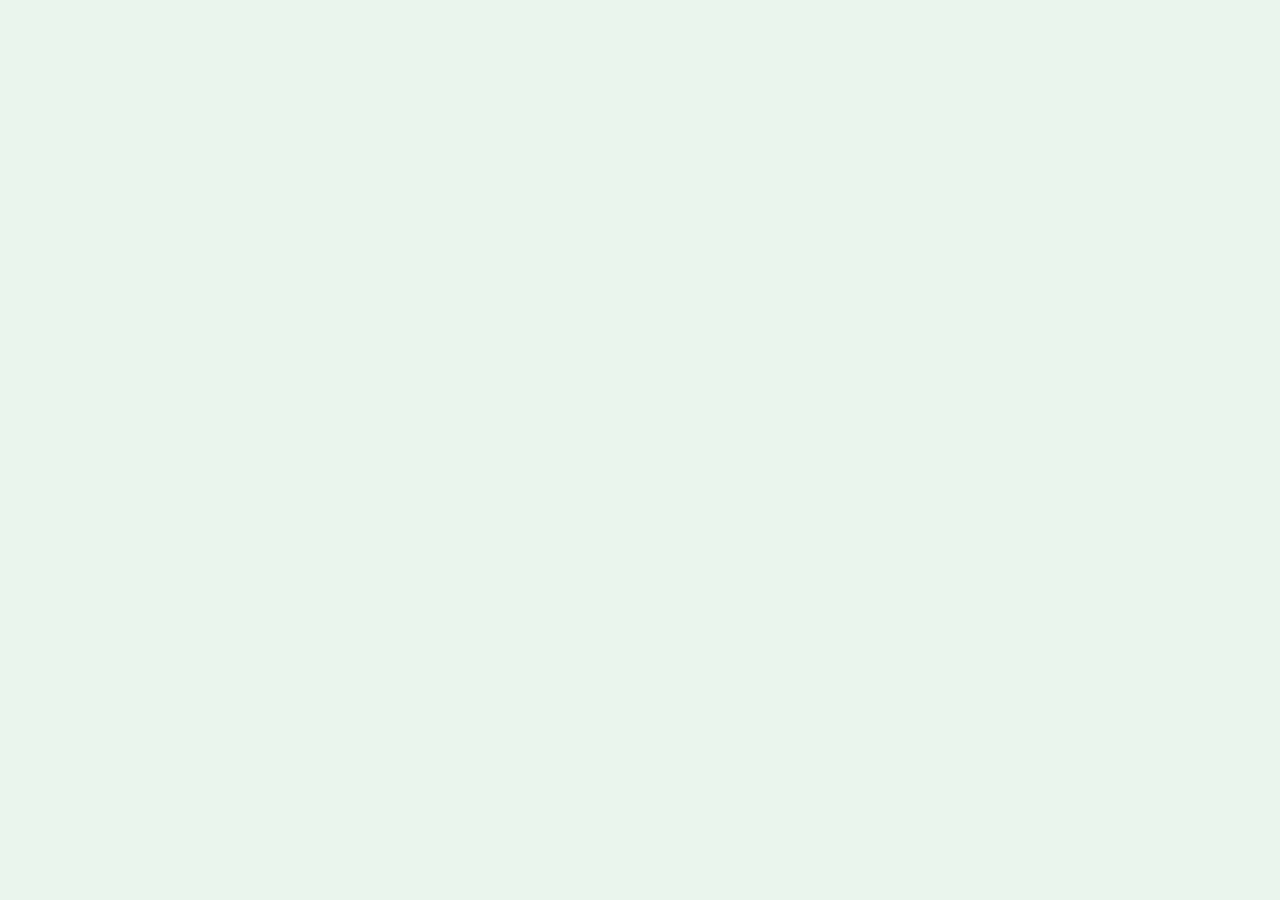
==== commit 0ad73596: "Update admin.html" ====
--- a/admin.html
+++ b/admin.html
@@ -28,6 +28,10 @@
     .rs-chip.n{--c:#3b82f6}.rs-chip.off{--c:#94a3b8}.rs-chip.ex{--c:#64748b}.rs-chip.h{--c:#ef4444}.rs-chip.sp{--c:#f59e0b}
     .rs-legend{display:flex;gap:12px;flex-wrap:wrap;margin-top:10px;font-size:12px;color:var(--text-muted,#888)}
     .rs-legend span:before{content:"";display:inline-block;width:10px;height:10px;border-radius:2px;background:var(--c);margin-right:5px}
+    .rs-chip.lv{--c:#a855f7}.rs-chip.pd{border-left-style:dashed;opacity:.8}.rs-chip.auto{opacity:.45}
+    .rs-tbl td.rs-click{cursor:pointer}.rs-tbl td.rs-click:hover{outline:2px solid #3b82f6;outline-offset:-2px}
+    .rs-md{position:fixed;inset:0;background:rgba(0,0,0,.45);display:none;align-items:center;justify-content:center;z-index:500;padding:16px}
+    .rs-box{background:var(--card-bg,#fff);color:var(--text-primary,#000);border-radius:12px;padding:18px;width:100%;max-width:320px;display:flex;flex-direction:column;gap:10px}
   </style>
 </head>
 
@@ -52,6 +56,7 @@
         <div class="filter-chip" id="adminSubTab-board" onclick="switchAdminSubTab('board')">📊 考勤與假別看板</div>
         <div class="filter-chip" id="adminSubTab-adjust" onclick="switchAdminSubTab('adjust')">⚙️ 排班異動</div>
         <div class="filter-chip" id="adminSubTab-agent" onclick="switchAdminSubTab('agent')">👥 代理人</div>
+        <div class="filter-chip" id="adminSubTab-salary" onclick="switchAdminSubTab('salary')">💰 調薪</div>
       </div>
 
       <!-- ===== 待審核 ===== -->
@@ -148,20 +153,13 @@
             <button class="rs-btn" id="rsToday">本月</button>
             <span style="flex:1"></span>
             <button class="rs-btn" id="rsRefresh">🔄 重新整理</button>
-            <button class="rs-btn" id="rsImpToggle">📥 貼上 Google Sheet</button>
-          </div>
-          <div id="rsImp" style="display:none; margin-bottom:10px;">
-            <div style="font-size:12px;color:var(--text-muted,#888);margin-bottom:6px;">在 Google Sheet 選取含標題列的範圍（年、月、員工編號、1～31）→ 複製 → 貼在這裡。貼上後會改用貼上的資料顯示。</div>
-            <textarea class="input-field" id="rsPaste" style="height:100px;font-size:12px;"></textarea>
-            <div class="rs-bar" style="margin:8px 0 0;">
-              <button class="rs-btn" id="rsApply">套用資料</button>
-              <button class="rs-btn" id="rsClear">改回系統資料</button>
-              <span id="rsMsg" style="font-size:12px;color:var(--text-muted,#888);"></span>
-            </div>
+            <button class="rs-btn" id="rsMode">📅 排班表</button>
+            <button class="rs-btn" id="rsSwap">🔁 換班</button>
+            <span id="rsMsg" style="font-size:12px;color:var(--text-muted,#888)"></span>
           </div>
           <div class="rs-wrap"><table class="rs-tbl" id="rsTbl"></table></div>
           <div class="rs-legend">
-            <span style="--c:#3b82f6">上班</span><span style="--c:#94a3b8">休</span><span style="--c:#64748b">例</span><span style="--c:#ef4444">H 國定假日</span><span style="--c:#f59e0b">班別異動</span>
+            <span style="--c:#3b82f6">上班</span><span style="--c:#94a3b8">休</span><span style="--c:#64748b">例</span><span style="--c:#ef4444">H 國定假日</span><span style="--c:#f59e0b">與預設不同</span><span style="--c:#a855f7">請假（虛線＝待審）</span><span>點格子可修改</span>
           </div>
         </div>
 
@@ -183,8 +181,6 @@
               <option value="08:00-17:00">08:00 - 17:00</option>
               <option value="08:30-17:30">08:30 - 17:30</option>
               <option value="09:00-18:00" selected>09:00 - 18:00</option>
-              <option value="休假日">休假日</option>
-              <option value="例假日">例假日</option>
             </select>
           </div>
           <div class="input-group" style="margin-bottom:12px;">
@@ -192,6 +188,28 @@
             <input type="text" class="input-field" id="adminAdjustReason" placeholder="例：理監事會議、公務排班調整" />
           </div>
           <button class="submit-btn blue" style="margin-top:8px;" onclick="submitAdminAdjust()">✓ 儲存並直接生效</button>
+        </div>
+      </div>
+
+      <!-- ===== 調薪（僅 admin / admin1）===== -->
+      <div class="admin-subpage" id="adminSubPage-salary" style="display:none;">
+        <p class="section-title">💰 調薪管理（僅主管可見）</p>
+        <div class="profile-card" style="padding:16px;" id="slLock">
+          <div class="input-group"><label class="input-label">為保護薪資資料，請再次輸入您的登入密碼</label>
+            <input type="password" class="input-field" id="slPw" autocomplete="current-password"></div>
+          <button class="submit-btn blue" id="slUnlock">解鎖</button>
+          <div id="slMsg" style="margin-top:8px;font-size:13px;color:var(--accent-red);"></div>
+        </div>
+        <div id="slBody" style="display:none;">
+          <div class="profile-card" style="padding:16px;">
+            <div class="input-group" style="margin-bottom:12px;"><label class="input-label">員工</label><select class="select-field" id="slEmp"></select></div>
+            <div class="input-group" style="margin-bottom:12px;"><label class="input-label">生效日</label><input type="date" class="input-field" id="slDate"></div>
+            <div class="input-group" style="margin-bottom:12px;"><label class="input-label">新月薪（元）</label><input type="number" min="1" step="1" class="input-field" id="slAmt"></div>
+            <div class="input-group" style="margin-bottom:12px;"><label class="input-label">備註</label><input class="input-field" id="slNote" placeholder="例：年度調薪"></div>
+            <button class="submit-btn blue" id="slSave">✓ 新增調薪紀錄</button>
+          </div>
+          <p class="section-title">調薪紀錄（只新增、不修改舊紀錄）</p>
+          <div class="profile-card" style="padding:12px;overflow-x:auto;"><table id="slTbl" style="width:100%;border-collapse:collapse;font-size:13px;"></table></div>
         </div>
       </div>
 
@@ -230,73 +248,60 @@
 
   <!-- 只載入 script.js；這裡不要再寫任何同名函式（會蓋掉 script.js 裡的正本） -->
   <script src="script.js"></script>
-  <!-- 排班表：自己的一段程式，全部包在函式裡，不會跟 script.js 的名稱衝突 -->
+  <!-- 排班表：讀寫 Google Sheet「排班」，只顯示專任；點格子可修改 -->
   <script>
   (function () {
-    var now = new Date(), S = { y: now.getFullYear(), m: now.getMonth() + 1, paste: null };
+    var now = new Date(), S = { y: now.getFullYear(), m: now.getMonth() + 1, data: null };
+    var OPTS = ['8-17', '8:30-17:30', '9-18', '休', '例', 'H', '自訂'];
     function $(id) { return document.getElementById(id); }
     function pad(n) { return n < 10 ? '0' + n : '' + n; }
     function esc(s) { return String(s == null ? '' : s).replace(/[&<>"]/g, function (c) { return { '&': '&amp;', '<': '&lt;', '>': '&gt;', '"': '&quot;' }[c]; }); }
     function fmt(r) { return String(r).split('-').map(function (t) { var p = t.trim().split(':'); return (+p[0]) + (p[1] && p[1] !== '00' ? ':' + p[1] : ''); }).join('-'); }
+    function full(r) { return fmt(r).split('-').map(function (t) { var p = t.split(':'); return pad(+p[0]) + ':' + (p[1] || '00'); }).join('-'); }
     function cls(t) { return t === '休' ? 'off' : t === '例' ? 'ex' : t === 'H' ? 'h' : 'n'; }
-    function isAdm(r) { return r === 'admin' || r === 'admin1' || r === 'admin2'; }
-
-    // 員工清單
-    function getEmps() {
-      var all = (currentUser && currentUser.employeeList) || [];
-      if (S.paste) {
-        return Object.keys(S.paste).map(function (id) {
-          var e = all.filter(function (x) { return matchEmpId(x.empId, id); })[0];
-          return { empId: id, name: e ? e.name : '' };
-        });
+    function isRange(t) { return /^\d{1,2}(:\d{2})?-\d{1,2}(:\d{2})?$/.test(t); }
+    function msg(t) { $('rsMsg').textContent = t || ''; }
+    function emps() { return ((currentUser && currentUser.employeeList) || []).filter(function (e) { return e.role !== 'admin' && e.role !== 'admin1' && e.role !== 'admin2' && e.empType === '專任'; }); }
+    function rowOf(id) { if (!S.data) return null; var k = Object.keys(S.data.rows || {}).filter(function (x) { return matchEmpId(x, id); })[0]; return k ? S.data.rows[k] : null; }
+    function dayStr(d) { return S.y + '-' + pad(S.m) + '-' + pad(d); }
+
+    function leavesOf(e, ds) {
+      var out = [], all = ((S.data && S.data.leaves) || []).map(function (l) { return { l: l, p: false }; });
+      (adminPendingCache || []).forEach(function (r) { if (r.type === '請假' && /待審|補件|待第二次審查/.test(r.status)) all.push({ l: r, p: true }); });
+      all.forEach(function (x) {
+        var l = x.l; if (!matchEmpId(l.empId, e.empId)) return;
+        var a = formatLocalDateStr(l.date), b = formatLocalDateStr(l.endDate || l.date);
+        if (ds >= a && ds <= b) out.push({ t: l.subType || '請假', c: 'lv' + (x.p ? ' pd' : '') });
+      });
+      return out;
+    }
+    function cellsFor(e, d) {
+      var ds = dayStr(d), dow = new Date(S.y, S.m - 1, d).getDay(), row = rowOf(e.empId), cs = [];
+      var def = fmt(e.defaultShift || '09:00-18:00');
+      if (row) {
+        String(row[d - 1] || '').split(/[\/、]/).forEach(function (t) { t = t.trim(); if (!t) return; var c = cls(t); if (c === 'n' && t !== def) c = 'sp'; cs.push({ t: t, c: c }); });
+      } else if (S.data) {
+        var t = dow === 6 ? '休' : dow === 0 ? '例' : (((currentUser && currentUser.holidayStrings) || []).indexOf(ds) >= 0 ? 'H' : def);
+        cs.push({ t: t, c: cls(t) + ' auto' });
       }
-      return all.filter(function (e) { return !isAdm(e.role); });
-    }
-
-    // 系統資料：特別排班 / 已核准的班別調整 > 週末 > 國定假日 > 預設班別
-    function special(e, ds) {
-      var g = null, p = null;
-      ((currentUser && currentUser.specialShifts) || []).forEach(function (s) {
-        if (formatLocalDateStr(s.date) !== ds) return;
-        if (String(s.empId).trim() === '') g = s.start + '-' + s.end;
-        else if (matchEmpId(s.empId, e.empId)) p = s.start + '-' + s.end;
-      });
-      (records || []).forEach(function (x) {
-        if (x.type === '班別調整' && isFinalApproved(x.status) && matchEmpId(x.empId, e.empId) && x.subType && formatLocalDateStr(x.date) === ds) p = x.subType;
-      });
-      return p || g;
-    }
-    function cellsFor(e, d) {
-      if (S.paste) {
-        var a = (((S.paste[e.empId] || {})[S.y + '-' + S.m] || {})[d]) || [];
-        return a.map(function (t) { return { t: t, c: cls(t) }; });
-      }
-      var ds = S.y + '-' + pad(S.m) + '-' + pad(d), dow = new Date(S.y, S.m - 1, d).getDay();
-      var sp = special(e, ds);
-      if (sp) return [{ t: fmt(sp), c: 'sp' }];
-      if (dow === 6) return [{ t: '休', c: 'off' }];
-      if (dow === 0) return [{ t: '例', c: 'ex' }];
-      if (((currentUser && currentUser.holidayStrings) || []).indexOf(ds) >= 0) return [{ t: 'H', c: 'h' }];
-      return [{ t: fmt(e.defaultShift || '09:00-18:00'), c: 'n' }];
+      return cs.concat(leavesOf(e, ds));
     }
 
     function render() {
       $('rsYm').textContent = S.y + ' 年 ' + S.m + ' 月';
-      var tbl = $('rsTbl'), list = getEmps(), days = new Date(S.y, S.m, 0).getDate(), wk = '日一二三四五六';
-      if (!list.length) { tbl.innerHTML = '<tbody><tr><td style="padding:16px;border:0;">尚無員工資料</td></tr></tbody>'; return; }
+      var tbl = $('rsTbl'), list = emps(), days = new Date(S.y, S.m, 0).getDate(), wk = '日一二三四五六';
+      if (!S.data) { tbl.innerHTML = '<tbody><tr><td style="padding:16px;border:0;">讀取中…</td></tr></tbody>'; return; }
+      if (!list.length) { tbl.innerHTML = '<tbody><tr><td style="padding:16px;border:0;">尚無專任員工資料</td></tr></tbody>'; return; }
       var tdy = (now.getFullYear() === S.y && now.getMonth() + 1 === S.m) ? now.getDate() : 0;
       var h = '<thead><tr><th class="rs-emp">員工</th>';
-      for (var d = 1; d <= days; d++) {
-        var w = new Date(S.y, S.m - 1, d).getDay();
-        h += '<th class="' + (w % 6 === 0 ? 'rs-we ' : '') + (d === tdy ? 'rs-td' : '') + '">' + d + '<small>' + wk[w] + '</small></th>';
-      }
+      for (var d = 1; d <= days; d++) { var w = new Date(S.y, S.m - 1, d).getDay(); h += '<th class="' + (w % 6 === 0 ? 'rs-we ' : '') + (d === tdy ? 'rs-td' : '') + '">' + d + '<small>' + wk[w] + '</small></th>'; }
       h += '</tr></thead><tbody>';
-      list.forEach(function (e) {
+      list.forEach(function (e, i) {
         var cnt = 0, row = '';
         for (var d = 1; d <= days; d++) {
           var w = new Date(S.y, S.m - 1, d).getDay(), cs = cellsFor(e, d);
-          row += '<td class="' + (w % 6 === 0 ? 'rs-we ' : '') + (d === tdy ? 'rs-td' : '') + '"><div class="rs-cell">';
-          cs.forEach(function (c) { if (c.c === 'n' || c.c === 'sp') cnt++; row += '<div class="rs-chip ' + c.c + '">' + esc(c.t) + '</div>'; });
+          row += '<td class="rs-click ' + (w % 6 === 0 ? 'rs-we ' : '') + (d === tdy ? 'rs-td' : '') + '" data-i="' + i + '" data-d="' + d + '"><div class="rs-cell">';
+          cs.forEach(function (c) { if (/^(n|sp)\b/.test(c.c)) cnt++; row += '<div class="rs-chip ' + c.c + '">' + esc(c.t) + '</div>'; });
           row += '</div></td>';
         }
         h += '<tr><td class="rs-emp">' + esc(e.name || e.empId) + '<small>' + esc(e.empId) + '・' + cnt + ' 班</small></td>' + row + '</tr>';
@@ -304,54 +309,113 @@
       tbl.innerHTML = h + '</tbody>';
     }
 
-    // 貼上 Google Sheet（橫式：年 月 員工編號 1…31）
-    function parse(text) {
-      var lines = text.replace(/\r/g, '').split('\n').filter(function (l) { return l.trim(); });
-      if (lines.length < 2) throw '至少需要標題列與一筆資料';
-      var d = lines[0].indexOf('\t') >= 0 ? '\t' : ',';
-      function sp(l) { return l.split(d).map(function (s) { return s.trim().replace(/^"|"$/g, ''); }); }
-      var hd = sp(lines[0]), dc = [], iy = -1, im = -1, ie = -1;
-      hd.forEach(function (x, i) {
-        if (/^\d{1,2}$/.test(x) && +x >= 1 && +x <= 31) dc.push([i, +x]);
-        else if (x.indexOf('年') >= 0) iy = i;
-        else if (x.indexOf('月') >= 0) im = i;
-        else if (ie < 0 && /員|編號|姓名/.test(x)) ie = i;
+    function load() {
+      S.data = null; render(); msg('讀取中…');
+      callGAS({ action: 'getRoster', year: S.y, month: S.m }).then(function (r) {
+        if (r && r.status === 'ok') { S.data = { rows: r.rows || {}, leaves: r.leaves || [] }; msg(''); }
+        else { S.data = { rows: {}, leaves: [] }; msg('⚠ ' + ((r && r.message) || '讀取失敗')); }
+        render();
+      }).catch(function () { S.data = { rows: {}, leaves: [] }; msg('⚠ 連線失敗'); render(); });
+    }
+
+    function save(e, d, val, quiet) {
+      return callGAS({ action: 'setRosterCell', year: S.y, month: S.m, empId: e.empId, day: d, value: val, operatorId: currentUser.empId }).then(function (r) {
+        if (!r || r.status !== 'ok') { showToast('⚠️ 排班儲存失敗：' + ((r && r.message) || '')); return; }
+        var k = Object.keys(S.data.rows).filter(function (x) { return matchEmpId(x, e.empId); })[0] || e.empId;
+        var row = S.data.rows[k] = S.data.rows[k] || new Array(31).fill('');
+        row[d - 1] = val;
+        if (isRange(val) && full(val) !== full(e.defaultShift || '09:00-18:00')) {   // 時間班別 → 同步成「班別調整」，出勤計算才會跟著變
+          var id = Date.now(), rec = { id: id, clientId: String(id), type: '班別調整', subType: full(val), empId: e.empId, name: e.name, date: dayStr(d), reason: '排班表異動', status: '同意', approverName: currentUser.name, approverId: currentUser.empId, timestamp: new Date().toISOString() };
+          records.unshift(rec); saveRecords(); syncToSheet(rec);
+        }
+        if (!quiet) showToast('✅ 排班已更新'); render();
+      }).catch(function () { showToast('⚠️ 連線失敗，未儲存'); });
+    }
+
+    function openEd(e, d) {
+      var raw = String((rowOf(e.empId) || [])[d - 1] || ''), box = $('rsMd');
+      if (!box) { box = document.createElement('div'); box.id = 'rsMd'; box.className = 'rs-md'; document.body.appendChild(box); }
+      var inList = OPTS.indexOf(raw) >= 0;
+      box.innerHTML = '<div class="rs-box"><b>' + esc(e.name || e.empId) + '　' + S.m + '/' + d + '</b><select class="select-field" id="rsSel">' +
+        OPTS.map(function (o) { return '<option' + ((inList ? o === raw : o === '自訂') ? ' selected' : '') + '>' + o + '</option>'; }).join('') +
+        '</select><input class="input-field" id="rsCus" placeholder="例 9-12/14-18" value="' + (inList ? '' : esc(raw)) + '"><div class="rs-bar" style="margin:0"><button class="rs-btn" id="rsOk">儲存</button><button class="rs-btn" id="rsNo">取消</button></div></div>';
+      box.style.display = 'flex';
+      var sel = $('rsSel'), cus = $('rsCus');
+      function sync() { cus.style.display = sel.value === '自訂' ? '' : 'none'; } sel.onchange = sync; sync();
+      $('rsNo').onclick = function () { box.style.display = 'none'; };
+      $('rsOk').onclick = function () {
+        var v = (sel.value === '自訂' ? cus.value : sel.value).trim();
+        if (!v) { showToast('⚠️ 請輸入內容'); return; }
+        box.style.display = 'none'; save(e, d, v);
+      };
+    }
+
+    $('rsTbl').addEventListener('click', function (ev) {
+      var td = ev.target.closest('td[data-i]'); if (!td) return;
+      openEd(emps()[+td.dataset.i], +td.dataset.d);
+    });
+    $('rsPrev').onclick = function () { S.m--; if (S.m < 1) { S.m = 12; S.y--; } load(); };
+    $('rsNext').onclick = function () { S.m++; if (S.m > 12) { S.m = 1; S.y++; } load(); };
+    $('rsToday').onclick = function () { S.y = now.getFullYear(); S.m = now.getMonth() + 1; load(); };
+    $('rsRefresh').onclick = load;
+
+    // 切到「排班異動」分頁時載入；下方「指派異動」送出時，同步寫入排班表
+    var origSwitch = window.switchAdminSubTab;
+    window.switchAdminSubTab = function (t) { origSwitch.apply(this, arguments); if (t === 'adjust') load(); };
+    var origAdjust = window.submitAdminAdjust;
+    window.submitAdminAdjust = function () {
+      var id = $('adminAdjustEmpId').value, dt = $('adminAdjustDate').value, sh = $('adminAdjustShiftType').value;
+      origAdjust.apply(this, arguments);
+      if (!id || !dt || !S.data) return;
+      var p = dt.split('-'), e = emps().filter(function (x) { return matchEmpId(x.empId, id); })[0];
+      if (e && +p[0] === S.y && +p[1] === S.m) save(e, +p[2], fmt(sh), true);
+    };
+  })();
+  </script>
+  <!-- 調薪：密碼只留在記憶體，不寫入任何儲存空間 -->
+  <script>
+  (function () {
+    var pw = '';
+    function $(id) { return document.getElementById(id); }
+    function esc(s) { return String(s == null ? '' : s).replace(/[&<>"]/g, function (c) { return { '&': '&amp;', '<': '&lt;', '>': '&gt;', '"': '&quot;' }[c]; }); }
+    if (currentUser && currentUser.role === 'admin2') $('adminSubTab-salary').style.display = 'none';
+
+    function lock(m) { pw = ''; $('slBody').style.display = 'none'; $('slLock').style.display = ''; $('slMsg').textContent = m || ''; }
+    function show(rows) {
+      $('slLock').style.display = 'none'; $('slBody').style.display = ''; $('slMsg').textContent = '';
+      var opts = ((currentUser.employeeList || []).filter(function (e) { return e.role !== 'admin' && e.role !== 'admin1' && e.role !== 'admin2'; }))
+        .map(function (e) { return '<option value="' + esc(e.empId) + '">' + esc(e.empId + ' - ' + e.name) + '</option>'; }).join('');
+      $('slEmp').innerHTML = opts;
+      var h = '<thead><tr style="background:#2a3650;color:#fff;"><th style="padding:8px;">員編</th><th>姓名</th><th>生效日</th><th>月薪</th><th>備註</th><th>登錄人</th></tr></thead><tbody>';
+      rows.slice().reverse().forEach(function (r) {
+        h += '<tr style="border-bottom:1px solid var(--card-border);text-align:center;"><td style="padding:8px;">' + esc(r.empId) + '</td><td>' + esc(r.name) + '</td><td>' + esc(r.effective) + '</td><td style="font-weight:700;">' + Number(r.salary).toLocaleString() + '</td><td>' + esc(r.note) + '</td><td>' + esc(r.by) + '</td></tr>';
       });
-      if (dc.length < 7 || ie < 0) throw '找不到「員工編號」或 1～31 日欄位';
-      var out = {}, first = null;
-      for (var r = 1; r < lines.length; r++) {
-        var c = sp(lines[r]); if (!c[ie]) continue;
-        var y = +c[iy] || S.y, m = +c[im] || S.m, key = y + '-' + m;
-        if (!first) first = { y: y, m: m };
-        var emp = out[c[ie]] = out[c[ie]] || {}, mo = emp[key] = emp[key] || {};
-        dc.forEach(function (p) {
-          (c[p[0]] || '').split(/[\/、;+]/).forEach(function (t) { t = t.trim(); if (t) (mo[p[1]] = mo[p[1]] || []).push(t); });
-        });
-      }
-      if (!first) throw '沒有讀到有效資料';
-      return { data: out, first: first };
-    }
-
-    $('rsPrev').onclick = function () { S.m--; if (S.m < 1) { S.m = 12; S.y--; } render(); };
-    $('rsNext').onclick = function () { S.m++; if (S.m > 12) { S.m = 1; S.y++; } render(); };
-    $('rsToday').onclick = function () { S.y = now.getFullYear(); S.m = now.getMonth() + 1; render(); };
-    $('rsRefresh').onclick = render;
-    $('rsImpToggle').onclick = function () { var b = $('rsImp'); b.style.display = b.style.display === 'none' ? 'block' : 'none'; };
-    $('rsApply').onclick = function () {
-      try {
-        var r = parse($('rsPaste').value);
-        S.paste = r.data; S.y = r.first.y; S.m = r.first.m;
-        $('rsMsg').textContent = '已套用 ' + Object.keys(r.data).length + ' 位員工';
-        render();
-      } catch (err) { $('rsMsg').textContent = '⚠ ' + err; }
+      $('slTbl').innerHTML = h + (rows.length ? '' : '<tr><td colspan="6" style="padding:14px;text-align:center;color:var(--text-muted);">尚無調薪紀錄</td></tr>') + '</tbody>';
+    }
+    function load() {
+      $('slMsg').textContent = '驗證中…';
+      callGAS({ action: 'getSalaryHistory', operatorId: currentUser.empId, password: pw }).then(function (r) {
+        if (r && r.status === 'ok') show(r.rows || []); else lock((r && r.message) || '驗證失敗');
+      }).catch(function () { lock('連線失敗'); });
+    }
+    $('slUnlock').onclick = function () { pw = $('slPw').value; $('slPw').value = ''; if (pw) load(); };
+    $('slSave').onclick = function () {
+      var emp = $('slEmp').value, d = $('slDate').value, amt = Number($('slAmt').value);
+      if (!emp || !d || !(amt > 0)) { showToast('⚠️ 請填員工、生效日與月薪'); return; }
+      if (!confirm('確定新增調薪：' + emp + '，' + d + ' 起月薪 ' + amt.toLocaleString() + ' 元？')) return;
+      callGAS({ action: 'setSalary', operatorId: currentUser.empId, password: pw, empId: emp, effective: d, salary: amt, note: $('slNote').value }).then(function (r) {
+        if (r && r.status === 'ok') { showToast('✅ 已新增調薪紀錄'); $('slAmt').value = ''; $('slNote').value = ''; load(); }
+        else showToast('⚠️ ' + ((r && r.message) || '儲存失敗'));
+      }).catch(function () { showToast('⚠️ 連線失敗'); });
     };
-    $('rsClear').onclick = function () { S.paste = null; $('rsMsg').textContent = '已改回系統資料'; render(); };
-
-    // 切到「排班異動」分頁、或送出異動後，自動重畫
-    var origSwitch = window.switchAdminSubTab;
-    window.switchAdminSubTab = function (t) { origSwitch.apply(this, arguments); if (t === 'adjust') render(); };
-    var origAdjust = window.submitAdminAdjust;
-    window.submitAdminAdjust = function () { origAdjust.apply(this, arguments); setTimeout(render, 300); };
+    var prev = window.switchAdminSubTab;
+    window.switchAdminSubTab = function (t) {
+      prev.apply(this, arguments);
+      var on = t === 'salary';
+      $('adminSubPage-salary').style.display = on ? 'block' : 'none';
+      $('adminSubTab-salary').classList.toggle('active', on);
+      if (!on) lock('');          // 離開分頁就重新上鎖
+    };
   })();
   </script>
 </body>
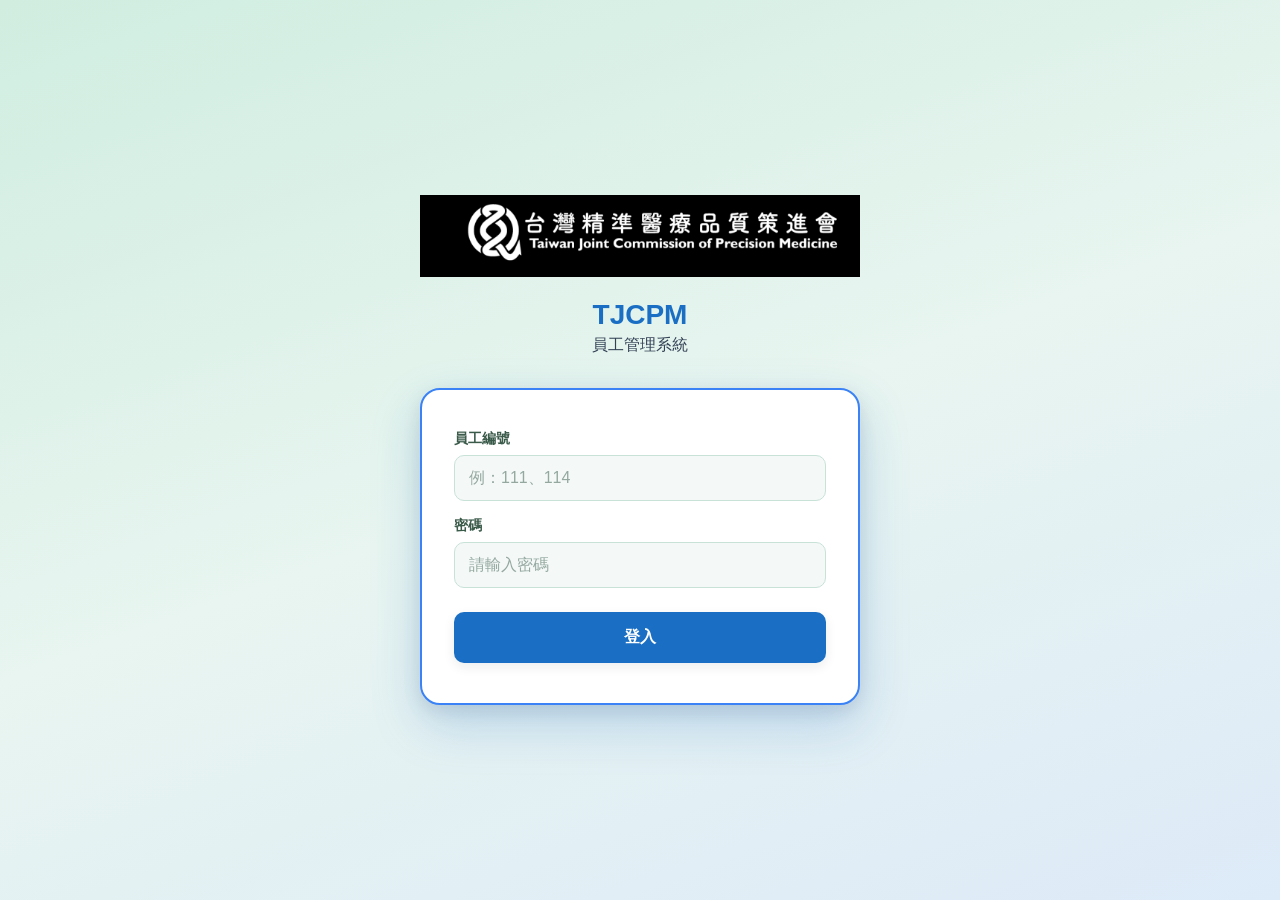
==== commit e6ee064d: "Update admin.html" ====
--- a/admin.html
+++ b/admin.html
@@ -137,6 +137,7 @@
             </div>
             <p style="font-size:14px; font-weight:bold; color:var(--text-primary); margin-top:16px; margin-bottom:8px;">📅 本月打卡紀錄：</p>
             <div id="aq-calendar-container"></div>
+            <div id="aq-hours-list"></div>
           </div>
         </div>
         <div class="record-list" id="adminRecords" style="display:none;"></div>
@@ -181,6 +182,8 @@
               <option value="08:00-17:00">08:00 - 17:00</option>
               <option value="08:30-17:30">08:30 - 17:30</option>
               <option value="09:00-18:00" selected>09:00 - 18:00</option>
+              <option value="休假日">休假日</option>
+              <option value="例假日">例假日</option>
             </select>
           </div>
           <div class="input-group" style="margin-bottom:12px;">
@@ -275,7 +278,15 @@
       });
       return out;
     }
+    var S = { y: now.getFullYear(), m: now.getMonth() + 1, data: null, mode: 'plan' };
+
     function cellsFor(e, d) {
+      if (S.mode === 'actual') {
+      var tx = String((rowOf(e.empId) || [])[d - 1] || '').trim();
+      if (!tx) return [];
+      var cc = tx === '漏' ? 'h' : /^(休|例|H)$/.test(tx) ? 'off' : /^(休|例|H) /.test(tx) ? 'sp' : /[\u4e00-\u9fa5]/.test(tx) ? 'lv' : 'n';
+      return [{ t: tx, c: cc }];
+      }
       var ds = dayStr(d), dow = new Date(S.y, S.m - 1, d).getDay(), row = rowOf(e.empId), cs = [];
       var def = fmt(e.defaultShift || '09:00-18:00');
       if (row) {
@@ -311,14 +322,14 @@
 
     function load() {
       S.data = null; render(); msg('讀取中…');
-      callGAS({ action: 'getRoster', year: S.y, month: S.m }).then(function (r) {
+      callGAS({ action: S.mode === 'plan' ? 'getRoster' : 'getActualRoster', year: S.y, month: S.m }).then(function (r) {
         if (r && r.status === 'ok') { S.data = { rows: r.rows || {}, leaves: r.leaves || [] }; msg(''); }
         else { S.data = { rows: {}, leaves: [] }; msg('⚠ ' + ((r && r.message) || '讀取失敗')); }
         render();
       }).catch(function () { S.data = { rows: {}, leaves: [] }; msg('⚠ 連線失敗'); render(); });
     }
 
-    function save(e, d, val, quiet) {
+    function save1015(e, d, val, quiet) {
       return callGAS({ action: 'setRosterCell', year: S.y, month: S.m, empId: e.empId, day: d, value: val, operatorId: currentUser.empId }).then(function (r) {
         if (!r || r.status !== 'ok') { showToast('⚠️ 排班儲存失敗：' + ((r && r.message) || '')); return; }
         var k = Object.keys(S.data.rows).filter(function (x) { return matchEmpId(x, e.empId); })[0] || e.empId;
@@ -331,7 +342,13 @@
         if (!quiet) showToast('✅ 排班已更新'); render();
       }).catch(function () { showToast('⚠️ 連線失敗，未儲存'); });
     }
-
+  // 取代 save1015()：後端自己同步 特別排班，前端不要再 syncToSheet
+  function save(e, d, val) {
+  return callGAS({ action: 'setRosterCell', year: S.y, month: S.m, empId: e.empId, day: d, value: val }).then(function (r) {
+    if (!r || r.status !== 'ok') { showToast('⚠️ 排班儲存失敗：' + ((r && r.message) || '')); return; }
+    showToast('✅ 排班已更新'); load(); loadAdminData();
+  }).catch(function () { showToast('⚠️ 連線失敗，未儲存'); });
+  }
     function openEd(e, d) {
       var raw = String((rowOf(e.empId) || [])[d - 1] || ''), box = $('rsMd');
       if (!box) { box = document.createElement('div'); box.id = 'rsMd'; box.className = 'rs-md'; document.body.appendChild(box); }
@@ -362,14 +379,45 @@
     // 切到「排班異動」分頁時載入；下方「指派異動」送出時，同步寫入排班表
     var origSwitch = window.switchAdminSubTab;
     window.switchAdminSubTab = function (t) { origSwitch.apply(this, arguments); if (t === 'adjust') load(); };
+    //var origAdjust = window.submitAdminAdjust;
+    //window.submitAdminAdjust = function () {
+    //  var id = $('adminAdjustEmpId').value, dt = $('adminAdjustDate').value, sh = $('adminAdjustShiftType').value;
+    //  origAdjust.apply(this, arguments);
+    //  if (!id || !dt || !S.data) return;
+    //  var p = dt.split('-'), e = emps().filter(function (x) { return matchEmpId(x.empId, id); })[0];
+    //  if (e && +p[0] === S.y && +p[1] === S.m) save(e, +p[2], fmt(sh), true);
+    //};
+    // 取代 submitAdminAdjust 的 wrapper（修掉重複寫入）
     var origAdjust = window.submitAdminAdjust;
     window.submitAdminAdjust = function () {
-      var id = $('adminAdjustEmpId').value, dt = $('adminAdjustDate').value, sh = $('adminAdjustShiftType').value;
-      origAdjust.apply(this, arguments);
-      if (!id || !dt || !S.data) return;
-      var p = dt.split('-'), e = emps().filter(function (x) { return matchEmpId(x.empId, id); })[0];
-      if (e && +p[0] === S.y && +p[1] === S.m) save(e, +p[2], fmt(sh), true);
+      Promise.resolve(origAdjust.apply(this, arguments)).then(function () { if (S.data) load(); });
     };
+  $('rsMode').onclick = function () {
+  S.mode = S.mode === 'plan' ? 'actual' : 'plan';
+  this.textContent = S.mode === 'plan' ? '📅 排班表' : '✅ 實際班表';
+  load();
+  };
+  $('rsSwap').onclick = function () {
+  var box = $('rsMd2');
+  if (!box) { box = document.createElement('div'); box.id = 'rsMd2'; box.className = 'rs-md'; document.body.appendChild(box); }
+  var opts = emps().map(function (e) { return '<option value="' + esc(e.empId) + '">' + esc(e.empId + ' ' + e.name) + '</option>'; }).join('');
+  var td = S.y + '-' + pad(S.m) + '-' + pad(now.getDate());
+  box.innerHTML = '<div class="rs-box"><b>🔁 換班（甲的這天 ↔ 乙的那天）</b>' +
+    '<select class="select-field" id="swEA">' + opts + '</select><input type="date" class="input-field" id="swDA" value="' + td + '">' +
+    '<select class="select-field" id="swEB">' + opts + '</select><input type="date" class="input-field" id="swDB" value="' + td + '">' +
+    '<div class="rs-bar" style="margin:0"><button class="rs-btn" id="swOk">確認對調</button><button class="rs-btn" id="swNo">取消</button></div></div>';
+  box.style.display = 'flex';
+  $('swNo').onclick = function () { box.style.display = 'none'; };
+  $('swOk').onclick = function () {
+    callGAS({ action: 'swapRosterCells', empA: $('swEA').value, dateA: $('swDA').value, empB: $('swEB').value, dateB: $('swDB').value }).then(function (r) {
+      if (r && r.status === 'ok') {
+        box.style.display = 'none';
+        showToast('✅ ' + r.a.name + ' ' + r.a.date.slice(5) + '：' + r.a.from + '→' + r.a.to + '；' + r.b.name + ' ' + r.b.date.slice(5) + '：' + r.b.from + '→' + r.b.to);
+        load(); loadAdminData();
+      } else showToast('⚠️ ' + ((r && r.message) || '換班失敗'));
+    }).catch(function () { showToast('⚠️ 連線失敗'); });
+    };
+  };
   })();
   </script>
   <!-- 調薪：密碼只留在記憶體，不寫入任何儲存空間 -->
--- a/style.css
+++ b/style.css
@@ -1130,3 +1130,4 @@
   cursor: pointer;
 }
 .cash-modal-submit:disabled { background: #94a3b8; cursor: default; }
+.badge-yellow { background: #fef9c3; color: #a16207; }
